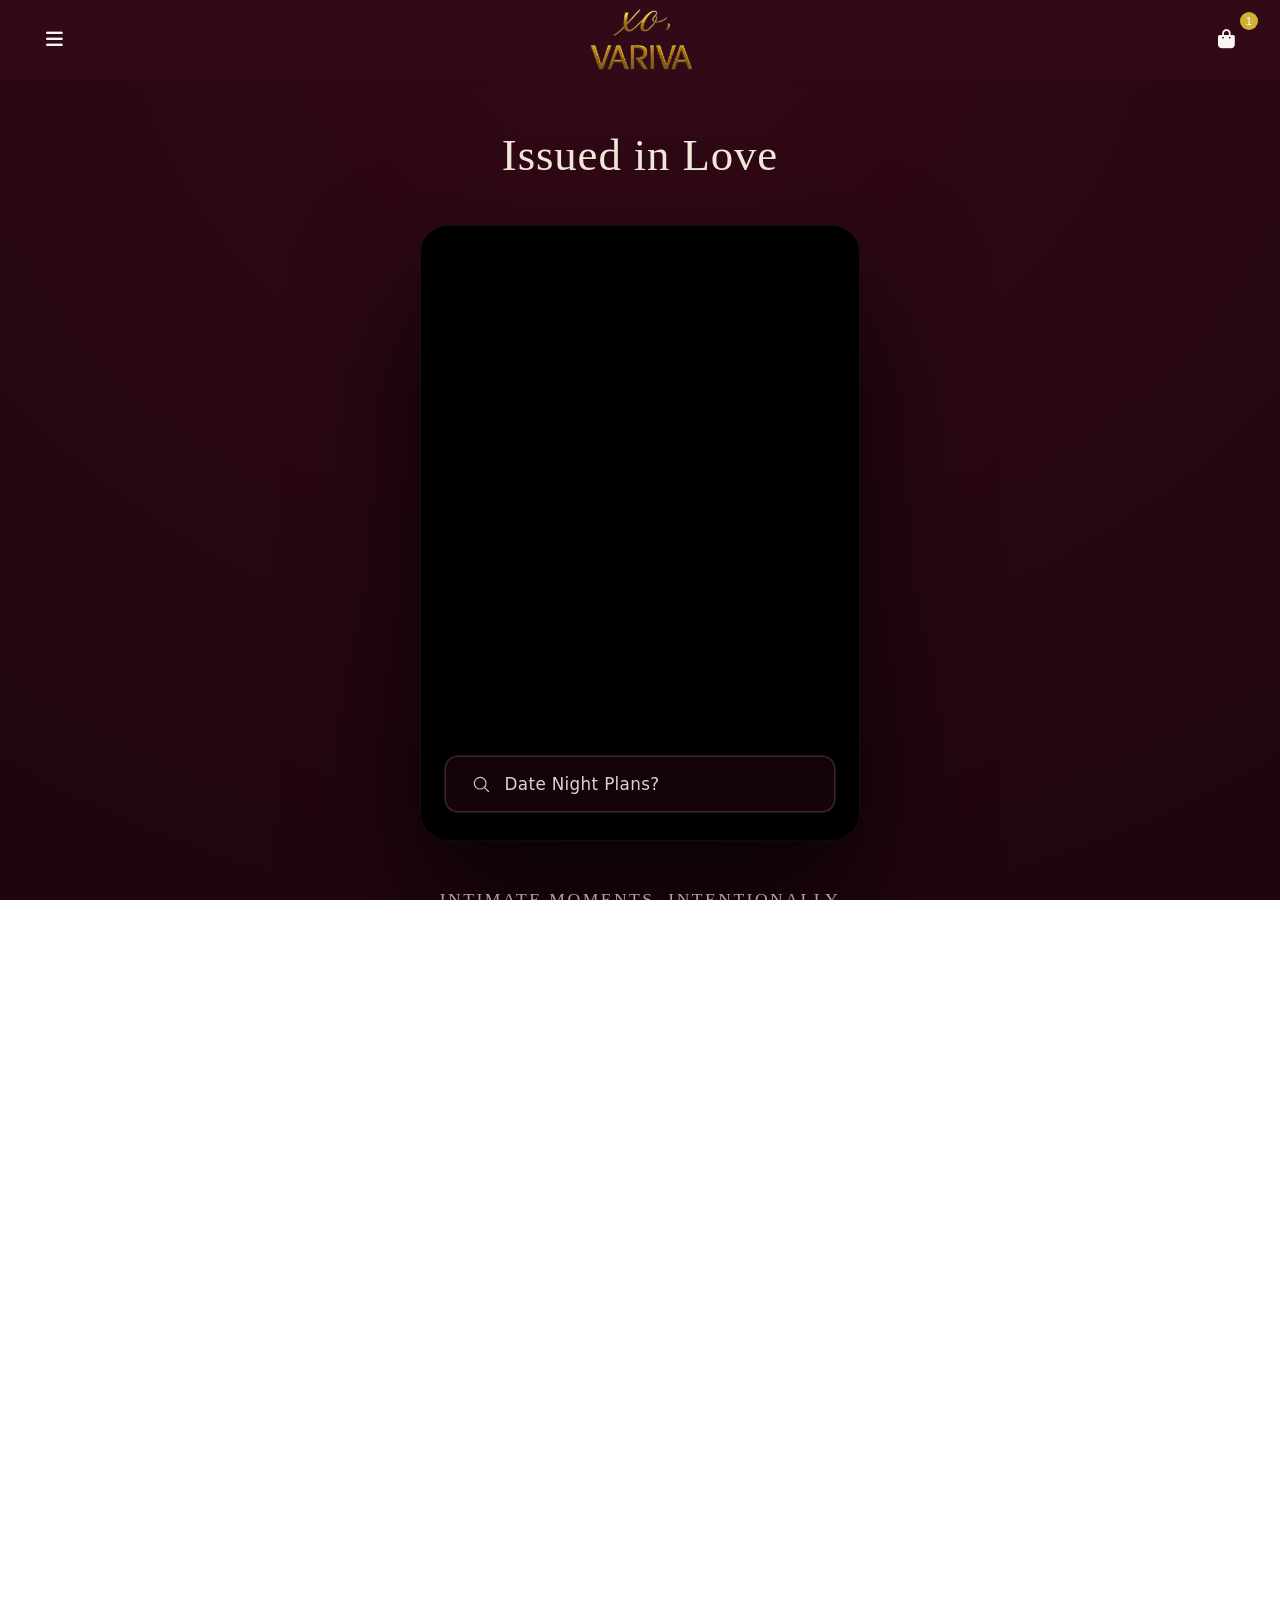
==== index.html @ 9726f285 "done2" ====
<!DOCTYPE html>
<html lang="en">
<head>
    <meta charset="UTF-8">
    <meta name="viewport" content="width=device-width, initial-scale=1.0">
    <title>XO, Variva | Issued in Love</title>
    <link rel="stylesheet" href="css/style.css">
    <link rel="stylesheet" href="css/responsive.css">
    <link rel="stylesheet" href="https://cdnjs.cloudflare.com/ajax/libs/font-awesome/6.4.0/css/all.min.css">
    <link rel="preconnect" href="https://fonts.googleapis.com">
    <link rel="preconnect" href="https://fonts.gstatic.com" crossorigin>
    <link href="https://fonts.googleapis.com/css2?family=Cormorant+Garamond:wght@300;400;500;600;700&family=Inter:wght@300;400;500&display=swap" rel="stylesheet">
<style>
    /* ===============================
   NAVBAR LOGO
================================ */

.logo {
    display: flex;
    align-items: center;
    gap: 10px;
    font-family: var(--font-serif);
    font-size: 1.2rem;
    letter-spacing: 0.02em;
    white-space: nowrap;
}

/* Logo Image */
.logo-icon {
    height: 50px;
    width: auto;
    object-fit: contain;
    image-rendering: -webkit-optimize-contrast;
    image-rendering: crisp-edges;
}

/* Variva Highlight */
.logo-variva {
    color: var(--deep-maroon);
}

/* ===============================
   MOBILE
================================ */
@media (max-width: 768px) {
    .logo {
        font-size: 1.05rem;
        gap: 8px;
    }

    .logo-icon {
        height: 26px;
    }
}

    /* =========================================
   XO VARIVA — MOBILE LUXURY REFINEMENT
========================================= */

@media (max-width: 768px) {

    /* ---------- GLOBAL ---------- */
    body {
        overflow-x: hidden;
    }

    section {
        padding: 4.5rem 1.4rem;
    }

    .section-container {
        padding: 0;
    }

    /* ---------- HERO SECTION ---------- */
    .hero-content {
        grid-template-columns: 1fr;
        gap: 3.2rem;
        text-align: center;
    }

    .product-title {
        font-size: 2.4rem;
        line-height: 1.2;
    }

    .product-tagline {
        font-size: 1.05rem;
    }

    .product-description {
        font-size: 0.95rem;
        line-height: 1.6;
        max-width: 90%;
        margin: 0 auto;
    }

    .xo-frame {
        width: 240px;
        padding: 14px;
        animation: none; /* reduce motion overload */
    }

    .xo-title {
        font-size: 1.3rem;
    }

    .hero-cta {
        width: 100%;
        max-width: 260px;
        margin: 0 auto;
    }

    /* ---------- EXPERIENCE / POETRY ---------- */
    .luxury-poetry .poetry-line {
        font-size: 1.8rem;
        margin: 1.6rem 0;
    }

    .luxury-poetry .highlight-line {
        font-size: 2rem;
        margin-top: 2rem;
    }

    .experience-frame {
        padding: 3.5rem 1.4rem;
    }

    /* ---------- ESSENCE IMAGE STACK ---------- */
    .essence-content {
        grid-template-columns: 1fr;
        gap: 3.5rem;
    }

    .essence-image-stack {
        position: static;
        height: auto;
        display: flex;
        flex-direction: column;
        gap: 1.6rem;
    }

    .essence-image {
        position: relative;
        width: 100%;
        height: 320px;
        transform: none !important;
    }

    .image-caption h4 {
        font-size: 1.2rem;
    }

    .image-caption p {
        font-size: 0.85rem;
    }

    /* ---------- VALENTINE SECTION ---------- */
    .xo-valentine {
        padding: 5.5rem 1.4rem;
    }

    .valentine-border {
        inset: 12px;
    }

    .valentine-title {
        font-size: 2.2rem;
    }

    .valentine-title span {
        font-size: 1.7rem;
    }

    .valentine-description {
        font-size: 1.05rem;
        line-height: 1.7;
    }

    /* ---------- MEDIA (VIDEO) ---------- */
    .media-grid {
        grid-template-columns: 1fr;
        gap: 1.4rem;
    }

    .media-image video {
        height: 240px;
        object-fit: cover;
    }

    /* ---------- PURCHASE SECTION ---------- */
    .purchase-content {
        grid-template-columns: 1fr;
        gap: 3.5rem;
    }

    .purchase-image {
        max-width: 300px;
        margin: 0 auto;
    }

    .purchase-title {
        font-size: 2.1rem;
    }

    .purchase-price {
        font-size: 1.8rem;
    }

    .purchase-description {
        font-size: 0.95rem;
        line-height: 1.6;
    }

    .purchase-features {
        gap: 0.9rem;
    }

    .purchase-cta {
        width: 100%;
        max-width: 100%;
    }

    /* ---------- CART & MENU ---------- */
    .cart-panel,
    .floating-menu {
        width: 100%;
    }

    /* ---------- FOOTER ---------- */
    .footer-container {
        grid-template-columns: 1fr;
        gap: 2rem;
        text-align: center;
    }

    .footer-links {
        align-items: center;
    }

    .footer-social {
        justify-content: center;
    }

    /* ---------- PERFORMANCE SAFETY ---------- */
    .floating-elements,
    .morphing-shapes,
    .valentine-hearts {
        opacity: 0.12;
    }
}

/* =========================================
   SMALL PHONES (≤ 390px)
========================================= */
@media (max-width: 390px) {

    .product-title {
        font-size: 2.1rem;
    }

    .luxury-poetry .poetry-line {
        font-size: 1.6rem;
    }

    .luxury-poetry .highlight-line {
        font-size: 1.8rem;
    }

    .essence-image {
        height: 280px;
    }

    .valentine-title {
        font-size: 2rem;
    }
}

</style>
</head>

<body>
<!-- ===============================
     FIXED LUXURY NAVBAR
================================ -->
<header class="luxury-navbar">
    <div class="navbar-inner">

        <!-- LEFT : MENU -->
        <button class="menu-icon" id="menuToggle" aria-label="Open Menu">
            <i class="fas fa-bars"></i>
        </button>

        <!-- CENTER : LOGO -->
        <div class="logo-center">
            <a href="#">
                <img src="logo.png" alt="XO Variva Logo" class="logo-icon">
            </a>
        </div>

        <!-- RIGHT : CART -->
        <button class="cart-icon" id="cartToggle" aria-label="Cart">
            <i class="fas fa-shopping-bag"></i>
            <span class="cart-count">0</span>
        </button>

    </div>
</header>

<!-- ===============================
     FLOATING MENU
================================ -->
<div class="floating-menu" id="floatingMenu">
    <button class="close-menu" id="closeMenu">✕</button>
    <nav class="menu-items">
        <a href="#" class="menu-item">Date Night Games</a>
        <a href="#" class="menu-item">F1 </a>
        <a href="#" class="menu-item">Wall Art</a>
    </nav>
</div>

<style>
    /* ===============================
   FIXED WHITE NAVBAR
================================ */
.luxury-navbar {
    position: fixed;
    top: 0;
    width: 100%;
    background: var(--dm-maroon-core);
    border-bottom: 1px solid rgba(0,0,0,0.06);
    z-index: 1000;
}

.navbar-inner {
    max-width: 1400px;
    margin: auto;
    height: 80px;
    padding: 0 2rem;
    position: relative;
}

/* ===============================
   LEFT / RIGHT ICONS
================================ */
.menu-icon,
.cart-icon {
    position: absolute;
    top: 50%;
    transform: translateY(-50%);
    background: none;
    border: none;
    color: var(--ivory);
    font-size: 1.2rem;
    cursor: pointer;
}

/* LEFT */
.menu-icon {
    left: 2rem;
}

/* RIGHT */
.cart-icon {
    right: 2rem;
}

/* CART COUNT */
.cart-count {
    position: absolute;
    top: -6px;
    right: -10px;
    background: var(--dm-gold);
    color: #ffffff;
    font-size: 0.65rem;
    padding: 2px 6px;
    border-radius: 50%;
}

/* ===============================
   CENTER LOGO (TRUE CENTER)
================================ */
.logo-center {
    position: absolute;
    left: 50%;
    transform: translateX(-50%);
}

.logo-icon {
    margin-top: auto;       /* PRESERVED */
    height: 75px;          /* PRESERVED */
    display: block;
}

/* ===============================
   FLOATING MENU
================================ */
.floating-menu {
    position: fixed;
    inset: 0;
    background: rgba(18, 4, 9, 0.96);
    display: flex;
    align-items: center;
    justify-content: center;
    opacity: 0;
    pointer-events: none;
    transition: opacity 0.35s ease;
    z-index: 2000;
}

.floating-menu.active {
    opacity: 1;
    pointer-events: auto;
}

.close-menu {
    position: absolute;
    top: 2rem;
    right: 2rem;
    background: none;
    border: none;
    color: #ffffff;
    font-size: 1.4rem;
    cursor: pointer;
}

.menu-items {
    display: flex;
    flex-direction: column;
    gap: 1.6rem;
    text-align: center;
}

.menu-item {
    font-family: 'Cormorant Garamond', serif;
    font-size: 1.5rem;
    letter-spacing: 0.08em;
    color: #ffffff;
    text-decoration: none;
    opacity: 0.85;
}

.menu-item:hover {
    opacity: 1;
}

/* ===============================
   MOBILE — LOCKED & STABLE
================================ */
@media (max-width: 768px) {
    .navbar-inner {
        height: 64px;
        padding: 0 1.4rem;
    }

    .menu-icon {
        left: 1.4rem;
    }

    .cart-icon {
        right: 1.4rem;
    }

    .logo-icon {
        margin-top: auto;
        height: 65px; /* UNCHANGED */
    }
}

@media (max-width: 480px) {
    .menu-item {
        font-size: 1.3rem;
    }
}

</style>
<script>
document.addEventListener('DOMContentLoaded', () => {

    const menuToggle = document.getElementById('menuToggle');
    const floatingMenu = document.getElementById('floatingMenu');
    const closeMenu = document.getElementById('closeMenu');

    function openMenu() {
        floatingMenu.classList.add('active');
        document.body.style.overflow = 'hidden';
    }

    function closeMenuFn() {
        floatingMenu.classList.remove('active');
        document.body.style.overflow = '';
    }

    menuToggle.addEventListener('click', openMenu);
    closeMenu.addEventListener('click', closeMenuFn);

    floatingMenu.querySelectorAll('.menu-item').forEach(item => {
        item.addEventListener('click', closeMenuFn);
    });

    document.addEventListener('keydown', e => {
        if (e.key === 'Escape') closeMenuFn();
    });

});
</script>






























    <!-- Luxury Cart Panel -->
    <div class="cart-panel" id="cartPanel">
        <div class="cart-header">
            <h3>Your Selection</h3>
            <button class="close-cart" id="closeCart">
                <i class="fas fa-times"></i>
            </button>
        </div>
        <div class="cart-content">
            <div class="cart-item">
                <div class="cart-item-image">
                    <img src="main.jpg" alt="Issued in Love">
                </div>
                <div class="cart-item-details">
                    <h4>Issued in Love</h4>
                    <p>The couples game for intentional romance</p>
                    <div class="cart-item-controls">
                        <div class="quantity-selector">
                            <button class="quantity-btn minus">-</button>
                            <span class="quantity">1</span>
                            <button class="quantity-btn plus">+</button>
                        </div>
                        <span class="item-price">Rs.1850</span>
                    </div>
                </div>
            </div>
        </div>
        <div class="cart-footer">
            <div class="cart-total">
                <span>Total</span>
                <span class="total-price">Rs.1850</span>
            </div>
            <button class="whatsapp-cta" id="whatsappCheckout">
                <i class="fab fa-whatsapp"></i>
                Buy on WhatsApp
            </button>
            <p class="cart-note">You'll be redirected to WhatsApp to complete your purchase</p>
        </div>
    </div>





    <!-- Luxury Cart Panel -->
<div class="cart-panel" id="cartPanel">
    <div class="cart-header">
        <h3>Your Selection</h3>
        <button class="close-cart" id="closeCart">
            <i class="fas fa-times"></i>
        </button>
    </div>
    <div class="cart-content">
        <div class="cart-item">
            <div class="cart-item-image">
                <img src="main.jpg" alt="Issued in Love">
            </div>
            <div class="cart-item-details">
                <h4>Issued in Love</h4>
                <p>The couples game for intentional romance</p>
                <div class="cart-item-controls">
                    <div class="quantity-selector">
                        <button class="quantity-btn minus">-</button>
                        <span class="quantity">1</span>
                        <button class="quantity-btn plus">+</button>
                    </div>
                    <span class="item-price">Rs.1850</span>
                </div>
            </div>
        </div>
    </div>
    <div class="cart-footer">
        <div class="cart-total">
            <span>Total</span>
            <span class="total-price">Rs.1850</span>
        </div>
        <button class="whatsapp-cta" id="whatsappCheckout">
            <i class="fab fa-whatsapp"></i>
            Buy on WhatsApp
        </button>
        <p class="cart-note">You'll be redirected to WhatsApp to complete your purchase</p>
    </div>
</div>






















<!-- hero-section -->
<section class="dm-hero">
    <div class="dm-wrap">
        
        <!-- "Issued in Love" Text Above Video -->
        <div class="dm-header-text">
           <br><br> Issued in Love
        </div>

        <div class="dm-video-card">
            <video class="dm-video" autoplay muted loop playsinline preload="auto">
                <source src="hero.mp4" type="video/mp4">
                Your browser does not support the video tag.
            </video>

            <!-- Full Width Search Bar -->
            <a href="#purchase" class="dm-search" id="heroSearchCta">
                <svg class="dm-search-icon" viewBox="0 0 24 24">
                    <circle cx="11" cy="11" r="7" fill="none" stroke="currentColor" stroke-width="1.4"/>
                    <path d="M16 16L21 21" fill="none" stroke="currentColor" stroke-width="1.4" stroke-linecap="round"/>
                </svg>
                <span class="dm-search-text">Date Night Plans?</span>
            </a>
        </div>

        <p class="dm-caption">
            Intimate moments, intentionally designed
        </p>
        
        <!-- Post-Video Content -->
        <div class="dm-post-video">
            <div class="dm-edits-line">
                <span class="dm-edits-text">The Valentine Edit</span>
            </div>
        </div>

    </div>
</section>

<style>
:root {
    --dm-maroon-ink: #1a040c;
    --dm-maroon-deep: #260610;
    --dm-maroon-core: #320916;
    --dm-beige: #f2e9dc;
    --dm-beige-soft: rgba(242, 233, 220, 0.96);
    --dm-metallic-red: #9d1c38;
    --dm-metallic-gold: #d4af37;
    --dm-gold: #d4af37;
    --dm-bright-gold: #ffd700;
    --dm-glow-red: rgba(157, 28, 56, 0.3);
    --dm-gold-glow: rgba(212, 175, 55, 0.1);
    --dm-serif: 'DM Serif Display', serif;
    --dm-sans: 'Manrope', system-ui, sans-serif;
}

/* HERO */
.dm-hero {
    min-height: 100vh;
    background: radial-gradient(
        120% 120% at 50% 0%,
        var(--dm-maroon-core),
        var(--dm-maroon-ink)
    );
    display: flex;
    align-items: center;
    justify-content: center;
    position: relative;
    overflow: hidden;
    padding: 2rem 1rem;
    width: 100%;
    box-sizing: border-box;
}

/* WRAP */
.dm-wrap {
    display: flex;
    flex-direction: column;
    align-items: center;
    gap: 2.8rem;
    position: relative;
    z-index: 2;
    width: 100%;
    max-width: 440px;
    box-sizing: border-box;
}

/* Header Text - Above Video */
.dm-header-text {
    text-align: center;
    font-family: var(--dm-serif);
    font-size: 2.8rem;
    letter-spacing: 0.02em;
    color: var(--dm-beige);
    line-height: 1.1;
    font-weight: 300;
    opacity: 0;
    animation: fadeInUp 1s cubic-bezier(0.215, 0.61, 0.355, 1) 0.3s forwards;
    width: 100%;
    padding: 0 1rem;
    box-sizing: border-box;
}

@keyframes fadeInUp {
    0% {
        opacity: 0;
        transform: translateY(20px);
    }
    100% {
        opacity: 1;
        transform: translateY(0);
    }
}

/* VIDEO CARD */
.dm-video-card {
    position: relative;
    width: 100%;
    max-width: 440px;
    aspect-ratio: 5 / 7;
    border-radius: 28px;
    overflow: hidden;
    background: #000;
    box-shadow:
        0 60px 120px rgba(0, 0, 0, 0.75),
        inset 0 0 0 1px rgba(255, 255, 255, 0.06);
    margin: 0 auto;
}

.dm-video {
    width: 100%;
    height: 100%;
    object-fit: cover;
    object-position: center;
    filter: brightness(1.12) contrast(1.06);
    display: block;
    /* Ensure video plays */
    -webkit-tap-highlight-color: transparent;
}

/* SEARCH BAR */
.dm-search {
    position: absolute;
    left: 50%;
    bottom: 28px;
    transform: translateX(-50%);
    width: calc(100% - 3rem);
    height: 58px;
    background: linear-gradient(
        180deg,
        rgba(26, 4, 12, 0.7),
        rgba(26, 4, 12, 0.85)
    );
    backdrop-filter: blur(20px);
    border-radius: 14px;
    display: flex;
    align-items: center;
    justify-content: flex-start;
    gap: 14px;
    padding: 0 1.6rem;
    box-shadow:
        0 18px 45px rgba(0, 0, 0, 0.6),
        inset 0 0 0 1px rgba(242, 233, 220, 0.18);
    z-index: 3;
    opacity: 0;
    animation: slideInUp 0.8s cubic-bezier(0.215, 0.61, 0.355, 1) 1.5s forwards;
    border: 1px solid rgba(242, 233, 220, 0.05);
    text-decoration: none;
    cursor: pointer;
    transition: all 0.3s ease;
    box-sizing: border-box;
}

.dm-search:hover {
    background: linear-gradient(
        180deg,
        rgba(38, 6, 16, 0.8),
        rgba(38, 6, 16, 0.9)
    );
    transform: translateX(-50%) scale(1.02);
}

@keyframes slideInUp {
    0% {
        opacity: 0;
        transform: translate(-50%, 20px);
    }
    100% {
        opacity: 1;
        transform: translate(-50%, 0);
    }
}

/* SEARCH CONTENT */
.dm-search-icon {
    width: 20px;
    height: 20px;
    color: var(--dm-beige);
    opacity: 0.85;
    flex-shrink: 0;
    min-width: 20px;
}

.dm-search-text {
    font-family: var(--dm-sans);
    font-size: 1.05rem;
    letter-spacing: 0.02em;
    color: var(--dm-beige);
    white-space: nowrap;
    font-weight: 300;
    opacity: 0.9;
    overflow: hidden;
    text-overflow: ellipsis;
}

/* CAPTION */
.dm-caption {
    font-family: var(--dm-serif);
    font-size: 1.1rem;
    letter-spacing: 0.14em;
    text-transform: uppercase;
    color: var(--dm-beige);
    opacity: 0.7;
    text-align: center;
    opacity: 0;
    animation: fadeIn 1s ease-out 2s forwards;
    font-weight: 300;
    width: 100%;
    padding: 0 1rem;
    box-sizing: border-box;
}

@keyframes fadeIn {
    to {
        opacity: 0.7;
    }
}

/* Post-Video Content - Adjusted size */
.dm-post-video {
    margin-top: 1rem;
    opacity: 0;
    animation: fadeIn 1s ease-out 2.3s forwards;
    width: 100%;
    padding: 0 1rem;
    box-sizing: border-box;
}

.dm-edits-line {
    display: flex;
    align-items: center;
    justify-content: center;
    gap: 0.8rem;
    font-family: var(--dm-sans);
    font-size: 1rem; /* Adjusted to be slightly smaller */
    letter-spacing: 0.1em;
    text-transform: uppercase;
    color: var(--dm-bright-gold);
    opacity: 0.95;
    white-space: nowrap;
    width: 100%;
    flex-wrap: nowrap;
    overflow: hidden;
    text-shadow: 0 0 10px rgba(255, 215, 0, 0.3);
}

.dm-edits-text {
    font-weight: 400;
    letter-spacing: 0.15em;
    color: var(--dm-bright-gold);
    flex-shrink: 0;
}

.dm-divider {
    opacity: 0.9;
    font-weight: 300;
    color: var(--dm-bright-gold);
    flex-shrink: 0;
    font-size: 1.1rem;
}

.dm-by-text {
    font-weight: 500;
    letter-spacing: 0.08em;
    color: var(--dm-bright-gold);
    opacity: 0.95;
    flex-shrink: 0;
}

/* RESPONSIVE */
@media (max-width: 480px) {
    .dm-hero {
        padding: 1rem 0.5rem;
        min-height: 100dvh;
        display: flex;
        align-items: center;
    }
    
    .dm-wrap {
        gap: 2.5rem;
        max-width: 100%;
        padding: 0;
        width: 100%;
    }
    
    .dm-header-text {
        font-size: 2.2rem;
        margin-bottom: 0;
        padding: 0 0.5rem;
    }
    
    .dm-video-card {
        max-width: 100%;
        width: calc(100% - 1rem);
        margin: 0 auto;
        border-radius: 20px;
        aspect-ratio: 5 / 7;
    }
    
    .dm-video {
        width: 100%;
        height: 100%;
        object-fit: cover;
        object-position: center;
        /* Force video to play on mobile */
        -webkit-playback-rate: 1;
        /* playback-rate: 1; */
    }
    
    .dm-search {
        height: 52px;
        padding: 0 1.3rem;
        width: calc(100% - 2rem);
        bottom: 22px;
        border-radius: 12px;
        max-width: 400px;
        left: 50%;
        transform: translateX(-50%);
    }
    
    .dm-search-text {
        font-size: 0.95rem;
    }
    
    .dm-caption {
        font-size: 0.9rem;
        padding: 0 0.5rem;
        letter-spacing: 0.12em;
    }
    
    .dm-edits-line {
        font-size: 0.9rem; /* Slightly smaller for mobile */
        gap: 0.6rem;
        padding: 0;
        justify-content: center;
        letter-spacing: 0.08em;
    }
    
    .dm-edits-text {
        letter-spacing: 0.12em;
    }
    
    .dm-divider {
        font-size: 1rem;
    }
    
    .dm-by-text {
        letter-spacing: 0.06em;
    }
    
    .dm-post-video {
        padding: 0 0.5rem;
        margin-top: 0.8rem;
    }
}

/* Tablet */
@media (min-width: 481px) and (max-width: 768px) {
    .dm-wrap {
        max-width: 440px;
    }
    
    .dm-video-card {
        max-width: 440px;
        aspect-ratio: 5 / 7;
    }
    
    .dm-header-text {
        font-size: 2.5rem;
    }
    
    .dm-edits-line {
        font-size: 1rem; /* Adjusted to be more balanced */
    }
}

/* Desktop */
@media (min-width: 769px) {
    .dm-wrap {
        max-width: 440px;
    }
    
    .dm-video-card {
        max-width: 440px;
        aspect-ratio: 5 / 7;
    }
    
    .dm-edits-line {
        font-size: 1rem; /* Consistent size */
    }
}

/* Ensure no horizontal scroll */
html, body {
    margin: 0;
    padding: 0;
    overflow-x: hidden;
    width: 100%;
    height: 100%;
}

* {
    box-sizing: border-box;
}

/* Video play fix for iOS */
video {
    -webkit-touch-callout: none;
    -webkit-user-select: none;
    -khtml-user-select: none;
    -moz-user-select: none;
    -ms-user-select: none;
    user-select: none;
}

/* JavaScript fallback for video autoplay */
.dm-video {
    /* Fallback if autoplay doesn't work */
    animation: videoPlayFallback 0.1s forwards;
}

@keyframes videoPlayFallback {
    to {
        opacity: 1;
    }
}

/* Fix for very small screens */
@media (max-width: 320px) {
    .dm-edits-line {
        font-size: 0.85rem;
        gap: 0.5rem;
    }
    
    .dm-divider {
        font-size: 0.9rem;
    }
}

</style>

<script>
// JavaScript to ensure video plays on all devices
document.addEventListener('DOMContentLoaded', function() {
    const video = document.querySelector('.dm-video');
    
    // Try to play the video
    const playVideo = () => {
        if (video) {
            const promise = video.play();
            
            if (promise !== undefined) {
                promise.catch(error => {
                    // Autoplay was prevented
                    console.log('Autoplay prevented, showing fallback');
                    // Add a play button overlay if needed
                });
            }
        }
    };
    
    // Try to play on load
    playVideo();
    
    // Try again when user interacts with page (for iOS)
    document.addEventListener('touchstart', function() {
        playVideo();
    }, { once: true });
    
    document.addEventListener('click', function() {
        playVideo();
    }, { once: true });
});
document.addEventListener('DOMContentLoaded', () => {
    const searchCta = document.getElementById('heroSearchCta');
    const purchaseSection = document.getElementById('purchase');

    if (!searchCta || !purchaseSection) return;

    searchCta.addEventListener('click', (e) => {
        e.preventDefault(); // ⛔ stop page navigation

        purchaseSection.scrollIntoView({
            behavior: 'smooth',
            block: 'start'
        });

        // Optional subtle highlight (safe)
        purchaseSection.classList.add('highlight-section');
        setTimeout(() => {
            purchaseSection.classList.remove('highlight-section');
        }, 1800);
    });
});
</script>


















<section class="purchase-section" id="purchase">

    <!-- TOP CENTER WHATSAPP CTA -->
    <a href="#" onclick="openWhatsApp(cartState.items[0].quantity)"
       style="
        position: absolute;
        top: clamp(1rem, 2.5vw, 1.8rem);
        left: 50%;
        transform: translateX(-50%);
        display: inline-flex;
        align-items: center;
        gap: clamp(8px, 2vw, 10px);
        padding: clamp(9px, 2.5vw, 12px) clamp(18px, 4vw, 26px);
        background: linear-gradient(135deg,#075e54,#054c44);
        color: #eafaf6;
        font-family: 'Manrope', system-ui, sans-serif;
        font-size: clamp(0.75rem, 2.8vw, 0.85rem);
        letter-spacing: 0.12em;
        text-transform: uppercase;
        text-decoration: none;
        border-radius: 999px;
        box-shadow:
            0 10px 26px rgba(0,0,0,0.38),
            inset 0 0 0 1px rgba(255,255,255,0.14);
        z-index: 30;
        white-space: nowrap;
    ">
        <i class="fab fa-whatsapp" style="font-size: clamp(0.9rem, 3vw, 1rem);"></i>
        Chat on WhatsApp
    </a>

    <div class="section-container">
        <div class="purchase-content">

            <!-- IMAGE SIDE -->
            <div class="purchase-image-wrap">

                <div class="purchase-image">
                    <img id="mainPurchaseImage" src="main.jpg" alt="Issued in Love">
                </div>

                <div class="purchase-thumbs" id="purchaseSuggestions"></div>
            </div>

            <!-- DETAILS -->
            <div class="purchase-details">

                <h2 class="purchase-title">Issued in Love</h2>
                <p class="purchase-price">Rs.1850</p>

                <p class="purchase-description"></p>

                <div class="purchase-features"></div>

                <div class="quantity-selector purchase-qty">
                    <span>Quantity:</span>
                    <div class="qty-controls">
                        <button class="qty-btn minus">-</button>
                        <span class="qty-value">1</span>
                        <button class="qty-btn plus">+</button>
                    </div>
                </div>

                <button class="purchase-cta" id="purchaseCta">
                    <i class="fab fa-whatsapp"></i>
                    Buy on WhatsApp
                </button>

                <p class="purchase-note">
                    You'll be redirected to WhatsApp to complete your purchase with personalized assistance.
                </p>

            </div>

        </div>
    </div>
</section>

<style>
.purchase-image-wrap {
    display: flex;
    flex-direction: column;
    gap: 1.2rem;
}

.purchase-thumbs {
    display: flex;
    gap: 12px;
    justify-content: center;
}

.purchase-thumbs img {
    width: 70px;
    height: 90px;
    object-fit: cover;
    border-radius: 8px;
    cursor: pointer;
    opacity: 0.6;
    transition: all 0.3s ease;
    border: 1px solid rgba(122,28,63,0.25);
}

.purchase-thumbs img:hover {
    opacity: 0.9;
    transform: scale(1.04);
}

/* LOCK MAIN IMAGE SIZE */
.purchase-image {
    width: 100%;
    max-width: 420px;
    aspect-ratio: 3 / 4;
    overflow: hidden;
    border-radius: 16px;
    background: #111;
    display: flex;
    align-items: center;
    justify-content: center;
}

.purchase-image img {
    width: 100%;
    height: 100%;
    object-fit: cover;
    display: block;
}

/* DESCRIPTION FORMAT FIX */
.purchase-description {
    white-space: pre-line;
}

/* MOBILE */
@media (max-width: 768px) {
    .purchase-image {
        max-width: 100%;
    }
}
</style>

<script>
/* PURCHASE SECTION – SUGGESTION LOGIC */
document.addEventListener('DOMContentLoaded', () => {

    const products = [
        {
            img: '85931.jpg',
            title: 'Issued in Love',
            price: 'Rs.1850',
            priceValue: 1850,
            desc: `Date nights work better when there’s less pressure to get them right.

This game is for couples who want to spend quality time together without overthinking the plan.

• No long prep or complicated ideas
• No pressure to perform or get it perfect
• 24 coupons with a mix of small moments and bigger shared experiences

One coupon at a time, one week at a time.

Each coupon reveals a simple activity to do together. Some are playful, some romantic, some quietly comforting, all focused on connection.

Because love doesn’t need grand gestures.
Just a reason to begin.`,
            features: [
                '24 curated connection prompts',
                'Premium matte finish cards',
                'Luxury gift packaging',
                'Digital guide included'
            ]
        },
        {
            img: '85923.jpg',
            title: 'Issued in Love',
            price: 'Rs.1850',
            priceValue: 1850,
            desc: `Date nights work better when there’s less pressure to get them right.

This game is for couples who want to spend quality time together without overthinking the plan.

• No long prep or complicated ideas
• No pressure to perform or get it perfect
• 24 coupons with a mix of small moments and bigger shared experiences

One coupon at a time, one week at a time.

Each coupon reveals a simple activity to do together. Some are playful, some romantic, some quietly comforting, all focused on connection.

Because love doesn’t need grand gestures.
Just a reason to begin.`,
            features: [
                '24 curated connection prompts',
                'Premium matte finish cards',
                'Luxury gift packaging',
                'Digital guide included'
            ]
        },
        {
            img: '85928.jpg',
            title: 'Issued in Love',
            price: 'Rs.1850',
            priceValue: 1850,
            desc: `Date nights work better when there’s less pressure to get them right.

This game is for couples who want to spend quality time together without overthinking the plan.

• No long prep or complicated ideas
• No pressure to perform or get it perfect
• 24 coupons with a mix of small moments and bigger shared experiences

One coupon at a time, one week at a time.

Each coupon reveals a simple activity to do together. Some are playful, some romantic, some quietly comforting, all focused on connection.

Because love doesn’t need grand gestures.
Just a reason to begin.`,
            features: [
                '24 curated connection prompts',
                'Premium matte finish cards',
                'Luxury gift packaging',
                'Digital guide included'
            ]
        },
        {
            img: '85920.jpg',
            title: 'Issued in Love',
            price: 'Rs.1850',
            priceValue: 1850,
            desc: `Date nights work better when there’s less pressure to get them right.

This game is for couples who want to spend quality time together without overthinking the plan.

• No long prep or complicated ideas
• No pressure to perform or get it perfect
• 24 coupons with a mix of small moments and bigger shared experiences

One coupon at a time, one week at a time.

Each coupon reveals a simple activity to do together. Some are playful, some romantic, some quietly comforting, all focused on connection.

Because love doesn’t need grand gestures.
Just a reason to begin.`,
            features: [
                '24 curated connection prompts',
                'Premium matte finish cards',
                'Luxury gift packaging',
                'Digital guide included'
            ]
        }
    ];

    let activeIndex = 0;

    const mainImage = document.getElementById('mainPurchaseImage');
    const title = document.querySelector('.purchase-title');
    const price = document.querySelector('.purchase-price');
    const desc = document.querySelector('.purchase-description');
    const featuresWrap = document.querySelector('.purchase-features');
    const suggestionsWrap = document.getElementById('purchaseSuggestions');

    function renderMain() {
        const p = products[activeIndex];

        // UI updates
        mainImage.src = p.img;
        title.textContent = p.title;
        price.textContent = p.price;
        desc.textContent = p.desc;

        // 🔥 CART STATE SYNC (PRESERVED)
        if (window.cartState && cartState.items[0]) {
            cartState.items[0].name = p.title;
            cartState.items[0].price = p.priceValue;
            cartState.items[0].image = p.img;

            cartState.total = calculateTotal();
            updateCartUI();
        }

        // Features
        featuresWrap.innerHTML = '';
        p.features.forEach(f => {
            const div = document.createElement('div');
            div.className = 'feature revealed';
            div.innerHTML = `<i class="fas fa-check"></i><span>${f}</span>`;
            featuresWrap.appendChild(div);
        });
    }

    function renderSuggestions() {
        suggestionsWrap.innerHTML = '';

        products.forEach((p, i) => {
            if (i === activeIndex) return;

            const img = document.createElement('img');
            img.src = p.img;
            img.alt = p.title;

            img.addEventListener('click', () => {
                activeIndex = i;
                renderMain();
                renderSuggestions();
            });

            suggestionsWrap.appendChild(img);
        });
    }

    renderMain();
    renderSuggestions();
});
</script>




















<!-- valentine banner coupon code -->
<section class="valentine-feature">
  <div class="vf-container vf-reveal">

    <!-- Decorative Layer -->
    <div class="vf-decor"></div>

    <div class="vf-content">

      <span class="vf-tag">Valentine's Special</span>

      <h1 class="vf-title">
        Special Valentine<br>
        Coupon Code
      </h1>

      <p class="vf-subtitle">
        Unlock exclusive in-game rewards with code
        <strong>DATENIGHT</strong>
      </p>

      <span class="vf-note">Valid on Games Only</span>

    </div>

  </div>
</section>
<style>
  @import url('https://fonts.googleapis.com/css2?family=Playfair+Display:wght@600;700&family=Inter:wght@400;500;600&display=swap');

:root {
  --maroon: #5a0f1b;
  --maroon-dark: #3a0b12;
  --ivory: #faf7f3;
}

* {
  box-sizing: border-box;
}

/* SECTION */
.valentine-feature {
  width: 100%;
  min-height: 360px;
  padding: 90px 20px;

  background: linear-gradient(135deg, var(--ivory), #ffffff);

  display: flex;
  justify-content: center;
  align-items: center;

  overflow: hidden;
}

/* CARD */
.vf-container {
  position: relative;

  width: 100%;
  max-width: 1100px;

  background: rgba(255,255,255,0.95);
  border-radius: 24px;

  padding: 64px 64px;

  box-shadow: 0 30px 70px rgba(0,0,0,0.15);
  border: 1px solid rgba(90,15,27,0.15);

  overflow: hidden;

  /* Reveal */
  opacity: 0;
  transform: translateY(50px) scale(0.97);
  transition: all 1.2s cubic-bezier(.16,1,.3,1);

  display: flex;
  align-items: center;
}

.vf-container.is-visible {
  opacity: 1;
  transform: translateY(0) scale(1);
}

/* DECOR */
.vf-decor {
  position: absolute;
  inset: -40%;

  background: linear-gradient(
    120deg,
    transparent 40%,
    rgba(90,15,27,0.08),
    transparent 60%
  );

  transform: rotate(10deg);
  animation: sweep 8s linear infinite;
}

@keyframes sweep {
  from {
    transform: translateX(-60%) rotate(10deg);
  }
  to {
    transform: translateX(60%) rotate(10deg);
  }
}

/* CONTENT */
.vf-content {
  position: relative;
  z-index: 2;
  max-width: 600px;
}

/* ANIMATION */
.vf-tag,
.vf-title,
.vf-subtitle,
.vf-note {
  opacity: 0;
  transform: translateY(20px);
}

.vf-container.is-visible .vf-tag {
  animation: rise 0.8s ease forwards 0.3s;
}

.vf-container.is-visible .vf-title {
  animation: rise 0.9s ease forwards 0.5s;
}

.vf-container.is-visible .vf-subtitle {
  animation: rise 0.9s ease forwards 0.7s;
}

.vf-container.is-visible .vf-note {
  animation: rise 0.8s ease forwards 0.9s;
}

@keyframes rise {
  to {
    opacity: 1;
    transform: translateY(0);
  }
}

/* TEXT */
.vf-tag {
  font-family: 'Inter', sans-serif;
  font-size: 12px;
  letter-spacing: 2px;
  text-transform: uppercase;
  font-weight: 600;
  color: var(--maroon);
  margin-bottom: 12px;
}

.vf-title {
  font-family: 'Playfair Display', serif;
  font-size: 48px;
  color: var(--maroon-dark);
  margin: 0 0 14px;
  line-height: 1.15;
}

.vf-subtitle {
  font-family: 'Inter', sans-serif;
  font-size: 16px;
  line-height: 1.6;
  color: #1f1f1f;
  margin-bottom: 16px;
}

.vf-subtitle strong {
  color: var(--maroon);
}

.vf-note {
  font-family: 'Inter', sans-serif;
  font-size: 13px;
  font-weight: 500;
  color: var(--maroon);
  padding: 6px 14px;
  border: 1px solid rgba(90,15,27,0.25);
  border-radius: 20px;
  display: inline-block;
}

/* HOVER */
@media (hover: hover) {
  .vf-container:hover {
    transform: translateY(-4px) scale(1.01);
    box-shadow: 0 40px 80px rgba(0,0,0,0.18);
  }
}

/* ========================= */
/* MOBILE = SMALL RECTANGLE */
/* ========================= */

@media (max-width: 768px) {

  /* Section smaller */
  .valentine-feature {
    min-height: 140px;       /* About 1/3 */
    padding: 24px 12px;
  }

  /* Card compact */
  .vf-container {
    min-height: 110px;
    padding: 18px 18px;
    border-radius: 14px;
  }

  /* Content tighter */
  .vf-content {
    max-width: 100%;
  }

  .vf-tag {
    font-size: 10px;
    margin-bottom: 6px;
  }

  .vf-title {
    font-size: 22px;
    margin-bottom: 6px;
    line-height: 1.2;
  }

  .vf-subtitle {
    font-size: 12px;
    margin-bottom: 8px;
    line-height: 1.4;
  }

  .vf-note {
    font-size: 11px;
    padding: 4px 10px;
  }
}


</style>
<script>
const vfObserver = new IntersectionObserver(
  entries => {
    entries.forEach(entry => {
      if (entry.isIntersecting) {
        entry.target.classList.add("is-visible");
      }
    });
  },
  { threshold: 0.3 }
);

document.querySelectorAll(".vf-reveal").forEach(el => {
  vfObserver.observe(el);
});
</script>









<!-- Media Reels Section -->
<section class="media-section">
    <div class="section-container">
        <div class="media-header">
            <h2 class="media-title">Begin The Experience</h2>
            <div class="section-divider"></div>
        </div>

        <!-- Media Grid (VIDEOS ONLY) -->
        <div class="media-grid">
            <div class="media-item" onclick="openVideoZoom(this)">
                <div class="media-image">
                    <video src="1.mp4" muted loop playsinline></video>
                    <div class="media-overlay">
                        <i class="fas fa-play"></i>
                    </div>
                </div>
            </div>

            <div class="media-item" onclick="openVideoZoom(this)">
                <div class="media-image">
                    <video src="2.mp4" muted loop playsinline></video>
                    <div class="media-overlay">
                        <i class="fas fa-play"></i>
                    </div>
                </div>
            </div>

            <div class="media-item" onclick="openVideoZoom(this)">
                <div class="media-image">
                    <video src="3.mp4" muted loop playsinline></video>
                    <div class="media-overlay">
                        <i class="fas fa-play"></i>
                    </div>
                </div>
            </div>
        </div>
    </div>
</section>
<style>
    /* ===============================
   MEDIA SECTION – MOBILE FIX
================================ */

.media-grid {
    display: grid;
    grid-template-columns: repeat(3, 1fr);
    gap: 1.8rem;
    width: 100%;
}

/* MEDIA ITEM */
.media-item {
    width: 100%;
    cursor: pointer;
}

/* VIDEO CONTAINER */
.media-image {
    position: relative;
    width: 100%;
    aspect-ratio: 9 / 16; /* Vertical/Portrait ratio */
    overflow: hidden;
    border-radius: 18px;
    background: #000;
}

/* VIDEO ITSELF */
.media-image video {
    width: 100%;
    height: 100%;
    object-fit: cover;
    display: block;
}

/* Overlay play icon */
.media-overlay {
    position: absolute;
    inset: 0;
    display: flex;
    align-items: center;
    justify-content: center;
    background: rgba(0,0,0,0.25);
    opacity: 0;
    transition: opacity 0.4s ease;
    font-size: 2.5rem;
    color: white;
}

.media-item:hover .media-overlay {
    opacity: 1;
}


/* ===============================
   MOBILE LAYOUT (9:11 FIX)
================================ */
@media (max-width: 768px) {

    .media-grid {
        grid-template-columns: 1fr;
        gap: 1.6rem;
        padding: 0 0.5rem;
    }

    /* Keep portrait ratio on mobile */
    .media-image {
        aspect-ratio: 16/9;   /* Close to vertical video */
        max-height: none;
        border-radius: 16px;
        width: 100%;
    }

    .media-image video {
        width: 100%;
        height: 100%;
        object-fit: cover;   /* Show full video */
        background: #000;      /* Letterbox if needed */
    }

    .media-overlay {
        opacity: 1;
        background: linear-gradient(
            to top,
            rgba(0,0,0,0.45),
            rgba(0,0,0,0.15)
        );
        font-size: 2rem;
    }
}


/* Small mobile phones */
@media (max-width: 360px) {
    .media-image {
        aspect-ratio: 3 / 4; /* Slightly taller rectangle */
        border-radius: 14px;
    }
    
    .media-overlay {
        font-size: 1.8rem;
    }
}

</style>
<script>
/* MOBILE VIDEO VISIBILITY FIX */
document.addEventListener('DOMContentLoaded', () => {
    document.querySelectorAll('.media-image video').forEach(video => {
        video.muted = true;
        video.playsInline = true;
        video.loop = true;

        const playPromise = video.play();
        if (playPromise !== undefined) {
            playPromise.catch(() => {
                // Silent fail – user interaction will trigger later
            });
        }
    });
});
</script>











<!-- Video Zoom Overlay -->
<div id="videoZoom" style="
    position: fixed;
    inset: 0;
    background: rgba(122,28,63,0.95);
    display: flex;
    align-items: center;
    justify-content: center;
    z-index: 4000;
    opacity: 0;
    pointer-events: none;
    transition: opacity 0.5s ease;
">
    <div id="videoZoomBox" style="
        position: relative;
        width: 85%;
        max-width: 1000px;
        aspect-ratio: 16 / 9;
        background: #000;
        border-radius: 20px;
        overflow: hidden;
        box-shadow: 0 50px 140px rgba(0,0,0,0.7);
        transform: scale(0.9);
        transition: transform 0.5s ease;
    ">
        <video id="videoZoomPlayer" controls autoplay playsinline
            style="
                width: 100%;
                height: 100%;
                object-fit: contain;
                background: #000;
            ">
        </video>

        <button onclick="closeVideoZoom()" style="
            position: absolute;
            top: 18px;
            right: 18px;
            width: 46px;
            height: 46px;
            border-radius: 50%;
            border: none;
            background: rgba(255,255,255,0.15);
            color: #fff;
            font-size: 1.3rem;
            cursor: pointer;
            transition: background 0.3s ease;
        ">✕</button>
    </div>
</div>

<script>
/* Auto play preview videos */
document.querySelectorAll('.media-image video').forEach(video => {
    video.play().catch(() => {});
});

/* Open zoom */
function openVideoZoom(element) {
    const sourceVideo = element.querySelector('video');
    const zoom = document.getElementById('videoZoom');
    const zoomBox = document.getElementById('videoZoomBox');
    const zoomPlayer = document.getElementById('videoZoomPlayer');

    zoomPlayer.src = sourceVideo.src;
    zoomPlayer.currentTime = 0;

    zoom.style.opacity = '1';
    zoom.style.pointerEvents = 'auto';
    zoomBox.style.transform = 'scale(1)';
    document.body.style.overflow = 'hidden';

    // Mobile responsive zoom
    if (window.innerWidth <= 768) {
        zoomBox.style.width = '95%';
        zoomBox.style.maxWidth = '95%';
        zoomBox.style.aspectRatio = '9 / 16'; // Match mobile video aspect
    } else {
        zoomBox.style.width = '85%';
        zoomBox.style.maxWidth = '1000px';
        zoomBox.style.aspectRatio = '16 / 9';
    }

    zoomPlayer.play();
}

/* Close zoom */
function closeVideoZoom() {
    const zoom = document.getElementById('videoZoom');
    const zoomBox = document.getElementById('videoZoomBox');
    const zoomPlayer = document.getElementById('videoZoomPlayer');

    zoomPlayer.pause();
    zoomPlayer.src = '';

    zoom.style.opacity = '0';
    zoom.style.pointerEvents = 'none';
    zoomBox.style.transform = 'scale(0.9)';
    document.body.style.overflow = '';
}
</script>



    <!-- Footer -->
    <footer class="luxury-footer">
        <div class="footer-container">
            <div class="footer-brand">
<div class="footer-logo footer-logo-img"><br>   
    <img src="logo.png" alt="XO Variva Logo">
</div>
<br>
            </div>
            <div class="footer-links">
                <a href="#" class="footer-link">Contact</a>
                <a href="#" class="footer-link">FAQ</a>
                <a href="#" class="footer-link">Shipping</a>
                <a href="#" class="footer-link">Privacy</a>
            </div>
            <div class="footer-social">
                <a href="https://www.instagram.com/xo.variva?utm_source=ig_web_button_share_sheet&igsh=ZDNlZDc0MzIxNw==" class="social-link">
                    <i class="fab fa-instagram"></i>
                </a>
                <!-- WhatsApp -->
<a href="https://wa.me/918452018403" 
   class="social-link" 
   target="_blank" 
   rel="noopener">
    <i class="fab fa-whatsapp"></i>
</a>

<!-- Email -->
<a href="mailto:hello@variva.co.in" 
   class="social-link">
    <i class="far fa-envelope"></i>
</a>

            </div>
        </div>
        <div class="footer-bottom">
            <p>&copy; 2026 XO, Variva. All rights reserved.</p>
        </div>
    </footer>
    <!-- Sticky Mobile CTA -->
    <div class="sticky-mobile-cta" id="stickyCta">
        <button class="mobile-whatsapp-btn" id="mobileWhatsapp">
            <i class="fab fa-whatsapp"></i>
            Buy on WhatsApp
        </button>
    </div>

    <!-- Scripts -->
    <script src="js/main.js"></script>
    <script src="js/cart.js"></script>
    <script src="js/animations.js"></script>


<style>
/* ===============================
   GLOBAL SCROLL REVEAL SYSTEM
================================ */

/* Default hidden state */
[data-reveal] {
    opacity: 0;
    transform: translateY(40px);
    transition:
        opacity 0.9s cubic-bezier(0.23,1,0.32,1),
        transform 0.9s cubic-bezier(0.23,1,0.32,1);
    will-change: transform, opacity;
}

/* Revealed */
[data-reveal].revealed {
    opacity: 1;
    transform: translateY(0);
}

/* Direction variants */
[data-reveal="left"] {
    transform: translateX(-40px);
}
[data-reveal="right"] {
    transform: translateX(40px);
}
[data-reveal="scale"] {
    transform: scale(0.94);
}
[data-reveal="fade"] {
    transform: none;
}

/* Revealed overrides */
[data-reveal].revealed[data-reveal="left"],
[data-reveal].revealed[data-reveal="right"] {
    transform: translateX(0);
}
[data-reveal].revealed[data-reveal="scale"] {
    transform: scale(1);
}

/* Accessibility: reduce motion */
@media (prefers-reduced-motion: reduce) {
    [data-reveal] {
        transition: none;
        transform: none;
        opacity: 1;
    }
}
</style>
<script>
/* ===============================
   GLOBAL SCROLL REVEAL ENGINE
================================ */
document.addEventListener('DOMContentLoaded', () => {

    /* Automatically tag elements */
    const autoTargets = document.querySelectorAll(`
        section,
        .section-container,
        .hero-content,
        .dm-video-card,
        .media-item,
        .purchase-image,
        .purchase-details,
        .purchase-thumbs img,
        .cart-panel,
        .footer-container,
        .footer-brand,
        .footer-links,
        .footer-social
    `);

    autoTargets.forEach(el => {
        if (!el.hasAttribute('data-reveal')) {
            el.setAttribute('data-reveal', 'fade');
        }
    });

    const revealElements = document.querySelectorAll('[data-reveal]');

    const observer = new IntersectionObserver((entries) => {
        entries.forEach(entry => {
            if (!entry.isIntersecting) return;

            entry.target.classList.add('revealed');
            observer.unobserve(entry.target);
        });
    }, {
        threshold: 0.18,
        rootMargin: '0px 0px -10% 0px'
    });

    revealElements.forEach(el => observer.observe(el));
});
</script>

</body>
</html>
---- css/style.css ----
/* CSS Reset & Base */
* {
    margin: 0;
    padding: 0;
    box-sizing: border-box;
}

:root {
    --deep-maroon: #7a1c3f;
    --light-maroon: #9a3459;
    --warm-beige: #f5f1e8;
    --ivory: #fffef7;
    --champagne: #d4c5a2;
    --dark-champagne: #b8a885;
    --white: #ffffff;
    --black: #1a1a1a;
    --gray-light: #f8f8f8;
    --gray-medium: #e8e8e8;
    
    --font-serif: 'Cormorant Garamond', serif;
    --font-sans: 'Inter', sans-serif;
    
    --transition-slow: 0.6s cubic-bezier(0.23, 1, 0.32, 1);
    --transition-medium: 0.4s cubic-bezier(0.23, 1, 0.32, 1);
    --transition-fast: 0.3s cubic-bezier(0.23, 1, 0.32, 1);
    
    --shadow-soft: 0 4px 20px rgba(122, 28, 63, 0.08);
    --shadow-medium: 0 8px 30px rgba(122, 28, 63, 0.12);
    --shadow-floating: 0 15px 40px rgba(122, 28, 63, 0.15);
    
    --border-radius: 12px;
    --border-radius-small: 8px;
}

html {
    scroll-behavior: smooth;
}

body {
    font-family: var(--font-sans);
    background-color: var(--white);
    color: var(--black);
    overflow-x: hidden;
    line-height: 1.6;
}

/* Luxury Toolbar */
.luxury-toolbar {
    position: fixed;
    top: 0;
    left: 0;
    right: 0;
    z-index: 1000;
    padding: 1.5rem 2rem;
    background-color: transparent;
    transition: var(--transition-medium);
}

.luxury-toolbar.scrolled {
    background-color: var(--white);
    box-shadow: var(--shadow-soft);
    padding: 1rem 2rem;
}

.toolbar-container {
    max-width: 1400px;
    margin: 0 auto;
    display: flex;
    justify-content: space-between;
    align-items: center;
}

.logo {
    font-family: var(--font-serif);
    font-size: 1.8rem;
    font-weight: 600;
    color: var(--deep-maroon);
    letter-spacing: 0.5px;
}

.logo-variva {
    color: var(--black);
}

.nav-menu {
    display: flex;
    gap: 1.5rem;
    align-items: center;
}

.menu-icon, .cart-icon {
    background: none;
    border: none;
    color: var(--deep-maroon);
    font-size: 1.3rem;
    cursor: pointer;
    width: 44px;
    height: 44px;
    display: flex;
    align-items: center;
    justify-content: center;
    border-radius: 50%;
    transition: var(--transition-fast);
    position: relative;
}

.menu-icon:hover, .cart-icon:hover {
    background-color: rgba(122, 28, 63, 0.1);
    transform: translateY(-2px);
}

.cart-count {
    position: absolute;
    top: -5px;
    right: -5px;
    background-color: var(--deep-maroon);
    color: var(--white);
    font-size: 0.7rem;
    width: 18px;
    height: 18px;
    border-radius: 50%;
    display: flex;
    align-items: center;
    justify-content: center;
    font-weight: 500;
}

/* Floating Menu */
.floating-menu {
    position: fixed;
    top: 0;
    right: -400px;
    width: 300px;
    height: 100vh;
    background-color: var(--white);
    z-index: 1001;
    box-shadow: var(--shadow-floating);
    padding: 3rem 2rem;
    transition: var(--transition-slow);
    display: flex;
    flex-direction: column;
}

.floating-menu.active {
    right: 0;
}

.close-menu {
    align-self: flex-end;
    background: none;
    border: none;
    font-size: 1.3rem;
    color: var(--deep-maroon);
    cursor: pointer;
    margin-bottom: 3rem;
}

.menu-items {
    display: flex;
    flex-direction: column;
    gap: 1.5rem;
}

.menu-item {
    font-family: var(--font-sans);
    font-size: 1.2rem;
    color: var(--black);
    text-decoration: none;
    padding: 0.75rem 0;
    border-bottom: 1px solid var(--gray-medium);
    transition: var(--transition-fast);
}

.menu-item:hover {
    color: var(--deep-maroon);
    padding-left: 0.5rem;
}

/* Luxury Cart Panel */
.cart-panel {
    position: fixed;
    top: 0;
    right: -400px;
    width: 380px;
    height: 100vh;
    background-color: var(--white);
    z-index: 1001;
    box-shadow: var(--shadow-floating);
    display: flex;
    flex-direction: column;
    transition: var(--transition-slow);
}

.cart-panel.active {
    right: 0;
}

.cart-header {
    padding: 2rem;
    border-bottom: 1px solid var(--gray-medium);
    display: flex;
    justify-content: space-between;
    align-items: center;
}

.cart-header h3 {
    font-family: var(--font-serif);
    font-size: 1.5rem;
    color: var(--deep-maroon);
    font-weight: 600;
}

.close-cart {
    background: none;
    border: none;
    font-size: 1.3rem;
    color: var(--deep-maroon);
    cursor: pointer;
    width: 36px;
    height: 36px;
    display: flex;
    align-items: center;
    justify-content: center;
    border-radius: 50%;
    transition: var(--transition-fast);
}

.close-cart:hover {
    background-color: rgba(122, 28, 63, 0.1);
}

.cart-content {
    flex: 1;
    padding: 2rem;
    overflow-y: auto;
}

.cart-item {
    display: flex;
    gap: 1.5rem;
    padding: 1.5rem 0;
    border-bottom: 1px solid var(--gray-medium);
}

.cart-item-image {
    width: 80px;
    height: 80px;
    overflow: hidden;
    border-radius: var(--border-radius-small);
}

.cart-item-image img {
    width: 100%;
    height: 100%;
    object-fit: cover;
}

.cart-item-details {
    flex: 1;
}

.cart-item-details h4 {
    font-family: var(--font-serif);
    font-size: 1.2rem;
    margin-bottom: 0.5rem;
    color: var(--black);
}

.cart-item-details p {
    font-size: 0.9rem;
    color: #666;
    margin-bottom: 1rem;
}

.cart-item-controls {
    display: flex;
    justify-content: space-between;
    align-items: center;
}

.quantity-selector {
    display: flex;
    align-items: center;
    gap: 0.75rem;
    background-color: var(--gray-light);
    padding: 0.5rem 0.75rem;
    border-radius: var(--border-radius-small);
}

.quantity-btn {
    background: none;
    border: none;
    width: 24px;
    height: 24px;
    display: flex;
    align-items: center;
    justify-content: center;
    cursor: pointer;
    color: var(--deep-maroon);
    font-size: 1rem;
    border-radius: 4px;
    transition: var(--transition-fast);
}

.quantity-btn:hover {
    background-color: rgba(122, 28, 63, 0.1);
}

.quantity {
    font-weight: 500;
    min-width: 20px;
    text-align: center;
}

.item-price {
    font-family: var(--font-serif);
    font-size: 1.3rem;
    font-weight: 600;
    color: var(--deep-maroon);
}

.cart-footer {
    padding: 2rem;
    border-top: 1px solid var(--gray-medium);
}

.cart-total {
    display: flex;
    justify-content: space-between;
    align-items: center;
    margin-bottom: 1.5rem;
    padding-bottom: 1rem;
    border-bottom: 1px solid var(--gray-medium);
}

.cart-total span:first-child {
    font-size: 1.1rem;
    color: #666;
}

.total-price {
    font-family: var(--font-serif);
    font-size: 1.8rem;
    font-weight: 600;
    color: var(--deep-maroon);
}

.whatsapp-cta {
    width: 100%;
    padding: 1.2rem;
    background-color: var(--deep-maroon);
    color: var(--white);
    border: none;
    border-radius: var(--border-radius);
    font-family: var(--font-sans);
    font-size: 1rem;
    font-weight: 500;
    cursor: pointer;
    display: flex;
    align-items: center;
    justify-content: center;
    gap: 0.75rem;
    transition: var(--transition-medium);
    margin-bottom: 1rem;
}

.whatsapp-cta:hover {
    background-color: var(--light-maroon);
    transform: translateY(-2px);
    box-shadow: var(--shadow-medium);
}

.cart-note {
    font-size: 0.8rem;
    color: #888;
    text-align: center;
    line-height: 1.4;
}

/* Hero Section */
.hero-section {
    min-height: 100vh;
    position: relative;
    background: linear-gradient(135deg, var(--white) 0%, #fef9f5 100%);
    overflow: hidden;
    display: flex;
    align-items: center;
    padding: 6rem 2rem 2rem;
}

.hero-content {
    max-width: 1400px;
    margin: 0 auto;
    width: 100%;
    display: grid;
    grid-template-columns: 1fr 1fr;
    gap: 4rem;
    align-items: center;
    position: relative;
    z-index: 10;
}

.product-title-container {
    max-width: 500px;
}

.product-title {
    font-family: var(--font-serif);
    font-size: 4.5rem;
    font-weight: 600;
    color: var(--deep-maroon);
    line-height: 1.1;
    margin-bottom: 1.5rem;
    opacity: 0;
    transform: translateY(30px);
    animation: fadeUp 1s var(--transition-slow) forwards;
}

.title-line {
    width: 80px;
    height: 2px;
    background-color: var(--champagne);
    margin: 2rem 0;
}

.product-tagline {
    font-size: 1.5rem;
    color: var(--black);
    margin-bottom: 1.5rem;
    opacity: 0;
    transform: translateY(30px);
    animation: fadeUp 1s var(--transition-slow) 0.2s forwards;
    font-weight: 300;
}

.product-description {
    font-size: 1.1rem;
    color: #666;
    line-height: 1.7;
    max-width: 400px;
    opacity: 0;
    transform: translateY(30px);
    animation: fadeUp 1s var(--transition-slow) 0.4s forwards;
}

.product-visual {
    position: relative;
}

.product-image-container {
    position: relative;
    border-radius: var(--border-radius);
    overflow: hidden;
    box-shadow: var(--shadow-floating);
    transform: perspective(1000px) rotateY(-5deg) rotateX(5deg);
    transition: var(--transition-slow);
}

.product-image-container:hover {
    transform: perspective(1000px) rotateY(0deg) rotateX(0deg);
}

.product-image-wrapper {
    position: relative;
    overflow: hidden;
    border-radius: var(--border-radius);
}

.product-image {
    width: 100%;
    height: auto;
    display: block;
    transition: var(--transition-slow);
}

.image-overlay {
    position: absolute;
    top: 0;
    left: 0;
    right: 0;
    bottom: 0;
    background: linear-gradient(to bottom, transparent 0%, rgba(122, 28, 63, 0.05) 100%);
}

.hero-cta {
    position: absolute;
    bottom: -25px;
    left: 50%;
    transform: translateX(-50%);
    background-color: var(--deep-maroon);
    color: var(--white);
    border: none;
    padding: 1.2rem 2.5rem;
    border-radius: 50px;
    font-family: var(--font-sans);
    font-size: 1.1rem;
    font-weight: 500;
    cursor: pointer;
    display: flex;
    align-items: center;
    gap: 0.75rem;
    transition: var(--transition-medium);
    z-index: 20;
    box-shadow: var(--shadow-medium);
    opacity: 0;
    animation: fadeUp 1s var(--transition-slow) 0.8s forwards;
}

.hero-cta:hover {
    background-color: var(--light-maroon);
    transform: translateX(-50%) translateY(-5px);
    box-shadow: 0 12px 30px rgba(122, 28, 63, 0.2);
    gap: 1.5rem;
}

.cta-arrow {
    font-size: 1.3rem;
    transition: var(--transition-medium);
}

/* Animated Hearts */
.hearts-container {
    position: absolute;
    top: 0;
    left: 0;
    width: 100%;
    height: 100%;
    pointer-events: none;
    z-index: 1;
}

.heart {
    position: absolute;
    width: 40px;
    height: 40px;
    background: linear-gradient(135deg, var(--deep-maroon) 0%, var(--light-maroon) 100%);
    clip-path: polygon(50% 0%, 100% 35%, 80% 100%, 50% 75%, 20% 100%, 0% 35%);
    opacity: 0.15;
    filter: blur(0.5px);
}

/* Scroll Indicator */
.scroll-indicator {
    position: absolute;
    bottom: 3rem;
    left: 50%;
    transform: translateX(-50%);
    display: flex;
    flex-direction: column;
    align-items: center;
    gap: 0.75rem;
    z-index: 10;
    opacity: 0;
    animation: fadeIn 1s var(--transition-slow) 1.5s forwards;
}

.scroll-line {
    width: 1px;
    height: 60px;
    background: linear-gradient(to bottom, var(--deep-maroon) 0%, transparent 100%);
    animation: scrollLine 2s infinite;
}

.scroll-indicator span {
    font-size: 0.9rem;
    color: var(--deep-maroon);
    letter-spacing: 2px;
    text-transform: uppercase;
}

/* Sections Common Styles */
section {
    padding: 6rem 2rem;
    position: relative;
}

.section-container {
    max-width: 1200px;
    margin: 0 auto;
}

.section-header {
    margin-bottom: 4rem;
    text-align: center;
}

.section-title {
    font-family: var(--font-serif);
    font-size: 3rem;
    font-weight: 600;
    color: var(--deep-maroon);
    margin-bottom: 1.5rem;
}

.section-divider {
    width: 60px;
    height: 2px;
    background-color: var(--champagne);
    margin: 0 auto;
}

/* What Makes It Different Section */
.different-section {
    background-color: var(--white);
}

.features-grid {
    display: grid;
    grid-template-columns: repeat(3, 1fr);
    gap: 3rem;
}

.feature-card {
    text-align: center;
    padding: 2.5rem 2rem;
    background-color: var(--white);
    border-radius: var(--border-radius);
    box-shadow: var(--shadow-soft);
    transition: var(--transition-medium);
    opacity: 0;
    transform: translateY(30px);
}

.feature-card.visible {
    opacity: 1;
    transform: translateY(0);
}

.feature-card:hover {
    transform: translateY(-10px);
    box-shadow: var(--shadow-medium);
}

.feature-icon {
    width: 70px;
    height: 70px;
    background-color: rgba(122, 28, 63, 0.1);
    border-radius: 50%;
    display: flex;
    align-items: center;
    justify-content: center;
    margin: 0 auto 1.5rem;
    color: var(--deep-maroon);
    font-size: 1.8rem;
    transition: var(--transition-medium);
}

.feature-card:hover .feature-icon {
    background-color: var(--deep-maroon);
    color: var(--white);
}

.feature-card h3 {
    font-family: var(--font-serif);
    font-size: 1.5rem;
    margin-bottom: 1rem;
    color: var(--black);
}

.feature-card p {
    color: #666;
    line-height: 1.7;
}

/* Experience Section */
.experience-section {
    background-color: var(--warm-beige);
    padding: 8rem 2rem;
}

.poetry-container {
    max-width: 700px;
    margin: 0 auto;
    text-align: center;
}

.poetry-line {
    font-family: var(--font-serif);
    font-size: 2.5rem;
    color: var(--black);
    margin-bottom: 2rem;
    opacity: 0;
    transform: translateY(30px);
    transition: var(--transition-slow);
}

.poetry-line.visible {
    opacity: 1;
    transform: translateY(0);
}

.highlight-line {
    color: var(--deep-maroon);
    font-weight: 600;
    margin-top: 3rem;
    font-size: 2.8rem;
}

/* Gifting Angle Section */
.gifting-section {
    background-color: var(--white);
    padding: 8rem 2rem;
}

.gifting-content {
    max-width: 800px;
    margin: 0 auto;
    text-align: center;
}

.gifting-line {
    margin-bottom: 3rem;
    overflow: hidden;
}

.gifting-line h2 {
    font-family: var(--font-serif);
    font-size: 3.5rem;
    color: var(--deep-maroon);
    transform: translateX(-100%);
    transition: transform 1.2s var(--transition-slow);
}

.gifting-line.visible h2 {
    transform: translateX(0);
}

.gifting-subtext {
    font-size: 1.3rem;
    color: #666;
    margin-top: 3rem;
    opacity: 0;
    transform: translateY(20px);
    transition: var(--transition-slow) 0.5s;
}

.gifting-subtext.visible {
    opacity: 1;
    transform: translateY(0);
}

/* Product Essence Section */
.essence-section {
    background-color: var(--white);
}

.essence-content {
    display: grid;
    grid-template-columns: 1fr 1fr;
    gap: 5rem;
    align-items: center;
}

.essence-text {
    max-width: 500px;
}

.essence-title {
    font-family: var(--font-serif);
    font-size: 2.5rem;
    color: var(--deep-maroon);
    margin-bottom: 1.5rem;
}

.essence-divider {
    width: 60px;
    height: 2px;
    background-color: var(--champagne);
    margin-bottom: 2.5rem;
}

.essence-description {
    font-size: 1.2rem;
    line-height: 1.8;
    color: #555;
}

.essence-visual {
    position: relative;
    height: 500px;
}

.cards-slider {
    position: relative;
    height: 100%;
    width: 100%;
}

.card-item {
    position: absolute;
    width: 280px;
    height: 350px;
    background-color: var(--white);
    border-radius: var(--border-radius);
    box-shadow: var(--shadow-medium);
    padding: 2rem;
    display: flex;
    flex-direction: column;
    justify-content: flex-end;
    transition: var(--transition-slow);
    overflow: hidden;
}

.card-item:before {
    content: '';
    position: absolute;
    top: 0;
    left: 0;
    right: 0;
    height: 5px;
    background-color: var(--champagne);
}

.card-1 {
    top: 0;
    left: 0;
    background: linear-gradient(135deg, #f9f3ee 0%, var(--white) 100%);
    z-index: 1;
    transform: rotate(-5deg);
}

.card-2 {
    top: 50%;
    left: 50%;
    transform: translate(-50%, -50%) rotate(2deg);
    z-index: 2;
    background: linear-gradient(135deg, #f5f1e8 0%, var(--white) 100%);
}

.card-3 {
    bottom: 0;
    right: 0;
    background: linear-gradient(135deg, #f0ebe2 0%, var(--white) 100%);
    z-index: 1;
    transform: rotate(5deg);
}

.cards-slider:hover .card-1 {
    transform: rotate(-8deg) translateX(-10px);
}

.cards-slider:hover .card-2 {
    transform: translate(-50%, -50%) rotate(0deg) scale(1.05);
    box-shadow: var(--shadow-floating);
}

.cards-slider:hover .card-3 {
    transform: rotate(8deg) translateX(10px);
}

.card-content h4 {
    font-family: var(--font-serif);
    font-size: 1.5rem;
    color: var(--deep-maroon);
    margin-bottom: 0.75rem;
}

.card-content p {
    color: #666;
    line-height: 1.6;
}

/* Valentine's Section */
.valentine-section {
    background-color: var(--warm-beige);
    padding: 6rem 2rem;
    text-align: center;
}

.valentine-label {
    display: inline-flex;
    align-items: center;
    gap: 1rem;
    margin-bottom: 3rem;
    opacity: 0;
    transform: translateY(20px);
    transition: var(--transition-slow);
}

.valentine-label.visible {
    opacity: 1;
    transform: translateY(0);
}

.valentine-label span {
    font-family: var(--font-serif);
    font-size: 1.3rem;
    color: var(--deep-maroon);
    letter-spacing: 3px;
    text-transform: uppercase;
}

.label-divider {
    width: 40px;
    height: 1px;
    background-color: var(--deep-maroon);
}

.valentine-content {
    max-width: 700px;
    margin: 0 auto;
}

.valentine-title {
    font-family: var(--font-serif);
    font-size: 2.8rem;
    color: var(--black);
    margin-bottom: 1.5rem;
    opacity: 0;
    transform: translateY(30px);
    transition: var(--transition-slow) 0.3s;
}

.valentine-title.visible {
    opacity: 1;
    transform: translateY(0);
}

.valentine-description {
    font-size: 1.2rem;
    color: #666;
    line-height: 1.8;
    opacity: 0;
    transform: translateY(30px);
    transition: var(--transition-slow) 0.6s;
}

.valentine-description.visible {
    opacity: 1;
    transform: translateY(0);
}

/* Media Section */
.media-section {
    background-color: var(--white);
}

.media-header {
    margin-bottom: 4rem;
}

.media-title {
    font-family: var(--font-serif);
    font-size: 3rem;
    color: var(--deep-maroon);
    margin-bottom: 1.5rem;
    text-align: center;
}

.media-grid {
    display: grid;
    grid-template-columns: repeat(3, 1fr);
    gap: 2rem;
    margin-bottom: 4rem;
}

.media-item {
    border-radius: var(--border-radius);
    overflow: hidden;
    position: relative;
    height: 400px;
    opacity: 0;
    transform: translateY(30px);
    transition: var(--transition-slow);
}

.media-item.visible {
    opacity: 1;
    transform: translateY(0);
}

.media-image {
    width: 100%;
    height: 100%;
    position: relative;
    overflow: hidden;
}

.media-image img {
    width: 100%;
    height: 100%;
    object-fit: cover;
    transition: var(--transition-slow);
}

.media-item:hover .media-image img {
    transform: scale(1.05);
}

.media-overlay {
    position: absolute;
    top: 0;
    left: 0;
    right: 0;
    bottom: 0;
    background: linear-gradient(to bottom, transparent 0%, rgba(122, 28, 63, 0.2) 100%);
    display: flex;
    align-items: center;
    justify-content: center;
    opacity: 0;
    transition: var(--transition-medium);
}

.media-item:hover .media-overlay {
    opacity: 1;
}

.media-overlay i {
    color: var(--white);
    font-size: 2.5rem;
    background-color: rgba(122, 28, 63, 0.7);
    width: 70px;
    height: 70px;
    border-radius: 50%;
    display: flex;
    align-items: center;
    justify-content: center;
}

.media-carousel {
    display: none;
    position: relative;
    height: 400px;
    overflow: hidden;
    border-radius: var(--border-radius);
}

.carousel-track {
    display: flex;
    height: 100%;
    transition: transform 0.8s var(--transition-slow);
}

.carousel-slide {
    min-width: 100%;
    height: 100%;
    position: relative;
}

.carousel-controls {
    position: absolute;
    top: 50%;
    left: 0;
    right: 0;
    transform: translateY(-50%);
    display: flex;
    justify-content: space-between;
    padding: 0 1rem;
    z-index: 10;
}

.carousel-btn {
    background-color: rgba(255, 255, 255, 0.9);
    border: none;
    width: 50px;
    height: 50px;
    border-radius: 50%;
    display: flex;
    align-items: center;
    justify-content: center;
    cursor: pointer;
    color: var(--deep-maroon);
    font-size: 1.2rem;
    box-shadow: var(--shadow-soft);
    transition: var(--transition-fast);
}

.carousel-btn:hover {
    background-color: var(--white);
    transform: scale(1.1);
}

/* Purchase Section */
.purchase-section {
    background-color: var(--white);
    padding: 6rem 2rem;
    border-top: 1px solid var(--gray-medium);
}

.purchase-content {
    display: grid;
    grid-template-columns: 1fr 1fr;
    gap: 5rem;
    align-items: center;
    max-width: 1200px;
    margin: 0 auto;
}

.purchase-image {
    border-radius: var(--border-radius);
    overflow: hidden;
    box-shadow: var(--shadow-floating);
}

.purchase-image img {
    width: 100%;
    height: auto;
    display: block;
}

.purchase-details {
    max-width: 500px;
}

.purchase-title {
    font-family: var(--font-serif);
    font-size: 2.8rem;
    color: var(--deep-maroon);
    margin-bottom: 0.5rem;
}

.purchase-price {
    font-family:Cambria, Cochin, Georgia, Times, 'Times New Roman', serif;
    font-size: 2.2rem;
    color: var(--deep-maroon);
    margin-bottom: 2rem;
    font-weight: 500;
}

.purchase-description {
    font-size: 1.1rem;
    line-height: 1.7;
    color: #666;
    margin-bottom: 2.5rem;
}

.purchase-features {
    margin-bottom: 2.5rem;
}

.feature {
    display: flex;
    align-items: center;
    gap: 1rem;
    margin-bottom: 1rem;
}

.feature i {
    color: var(--deep-maroon);
    font-size: 1.1rem;
}

.feature span {
    color: #555;
}

.purchase-qty {
    display: flex;
    align-items: center;
    gap: 1.5rem;
    margin-bottom: 2.5rem;
}

.purchase-qty span {
    font-weight: 500;
    color: var(--black);
}

.qty-controls {
    display: flex;
    align-items: center;
    gap: 1rem;
    background-color: var(--gray-light);
    padding: 0.5rem 1rem;
    border-radius: var(--border-radius-small);
}

.qty-btn {
    background: none;
    border: none;
    width: 32px;
    height: 32px;
    display: flex;
    align-items: center;
    justify-content: center;
    cursor: pointer;
    color: var(--deep-maroon);
    font-size: 1.2rem;
    border-radius: 4px;
    transition: var(--transition-fast);
}

.qty-btn:hover {
    background-color: rgba(122, 28, 63, 0.1);
}

.qty-value {
    font-weight: 500;
    min-width: 30px;
    text-align: center;
    font-size: 1.2rem;
}

.purchase-cta {
    width: 100%;
    padding: 1.3rem;
    background-color: var(--deep-maroon);
    color: var(--white);
    border: none;
    border-radius: var(--border-radius);
    font-family: var(--font-sans);
    font-size: 1.1rem;
    font-weight: 500;
    cursor: pointer;
    display: flex;
    align-items: center;
    justify-content: center;
    gap: 1rem;
    transition: var(--transition-medium);
    margin-bottom: 1rem;
}

.purchase-cta:hover {
    background-color: var(--light-maroon);
    transform: translateY(-3px);
    box-shadow: var(--shadow-medium);
}

.purchase-note {
    font-size: 0.85rem;
    color: #888;
    text-align: center;
    line-height: 1.5;
}

/* Footer */
.luxury-footer {
    background-color: var(--warm-beige);
    padding: 4rem 1rem 1rem;
    border-top: 1px solid var(--gray-medium);
}

.footer-container {
    max-width: 1000px;
    margin: 0 auto;
    display: grid;
    grid-template-columns: 1fr 1fr 1fr;
    gap: 3rem;
    margin-bottom: 3rem;
}

.footer-brand {
    max-width: 200px;
}

.footer-logo {
    font-family: var(--font-serif);
    font-size: 2rem;
    font-weight: 600;
    color: var(--deep-maroon);
    margin-bottom: -5rem;
}

.footer-tagline {
    font-size: 1rem;
    color: #666;
    line-height: 1.6;
}

.footer-links {
    display: flex;
    flex-direction: column;
    gap: 1rem;
}

.footer-link {
    color: #666;
    text-decoration: none;
    transition: var(--transition-fast);
}

.footer-link:hover {
    color: var(--deep-maroon);
    padding-left: 5px;
}

.footer-social {
    display: flex;
    gap: 1.5rem;
    justify-content: flex-end;
}

.social-link {
    width: 44px;
    height: 44px;
    background-color: rgba(122, 28, 63, 0.1);
    border-radius: 50%;
    display: flex;
    align-items: center;
    justify-content: center;
    color: var(--deep-maroon);
    text-decoration: none;
    transition: var(--transition-fast);
}

.social-link:hover {
    background-color: var(--deep-maroon);
    color: var(--white);
    transform: translateY(-3px);
}

.footer-bottom {
    text-align: center;
    padding-top: 2rem;
    border-top: 1px solid var(--gray-medium);
    color: #888;
    font-size: 0.9rem;
}


/* Center Footer Brand on Mobile */
@media (max-width: 600px) {

    .footer-container {
        grid-template-columns: 1fr;
        justify-items: center;
    }

    .footer-brand {
        max-width: 100%;
        text-align: center;
        display: flex;
        flex-direction: column;
        align-items: center;
    }

    .footer-logo-img {
        justify-content: center;
        width: 100%;
    }

    .footer-logo-img img {
        margin: 0;
    }

    .footer-links {
        align-items: center;
    }

    .footer-social {
        justify-content: center;
    }
}

/* Footer Logo Image Fix */
.footer-logo-img {
    display: flex;
    align-items: center;
}

.footer-logo-img img {
    width: 250px;          /* Requested size */
    max-width: 100%;       /* Responsive safety */
    height: auto;          /* Keep ratio */
    object-fit: contain;
    display: block;
}

/* Mobile adjustment */
@media (max-width: 600px) {
    .footer-logo-img img {
        text-align: center;
        width: 180px;
        margin-top: -70px;
        height: 70px;      /* Better fit on phones */
    }

    .footer-brand {
        max-width: 100%;
        text-align: center;
    }

    .footer-container {
        grid-template-columns: 1fr;
        text-align: center;
    }

    .footer-social {
        justify-content: center;
    }
}

/* Sticky Mobile CTA */
.sticky-mobile-cta {
    position: fixed;
    bottom: 0;
    left: 0;
    right: 0;
    background-color: var(--white);
    padding: 1rem;
    box-shadow: 0 -4px 20px rgba(0, 0, 0, 0.1);
    z-index: 999;
    display: none;
    transform: translateY(100%);
    transition: transform 0.5s var(--transition-slow);
}

.sticky-mobile-cta.visible {
    transform: translateY(0);
}

.mobile-whatsapp-btn {
    width: 100%;
    padding: 1.2rem;
    background-color: var(--deep-maroon);
    color: var(--white);
    border: none;
    border-radius: var(--border-radius);
    font-family: var(--font-sans);
    font-size: 1rem;
    font-weight: 500;
    cursor: pointer;
    display: flex;
    align-items: center;
    justify-content: center;
    gap: 0.75rem;
    transition: var(--transition-medium);
}

.mobile-whatsapp-btn:hover {
    background-color: var(--light-maroon);
}

/* Animations */
@keyframes fadeUp {
    from {
        opacity: 0;
        transform: translateY(30px);
    }
    to {
        opacity: 1;
        transform: translateY(0);
    }
}

@keyframes fadeIn {
    from {
        opacity: 0;
    }
    to {
        opacity: 1;
    }
}

@keyframes scrollLine {
    0% {
        height: 0;
        opacity: 0;
    }
    50% {
        height: 60px;
        opacity: 1;
    }
    100% {
        height: 0;
        opacity: 0;
        transform: translateY(60px);
    }
}

/* Overlay when menu/cart is open */
.overlay {
    position: fixed;
    top: 0;
    left: 0;
    right: 0;
    bottom: 0;
    background-color: rgba(0, 0, 0, 0.5);
    z-index: 999;
    display: none;
}

.overlay.active {
    display: block;
}

/* Enhanced Animation Styles */

/* Luxury Reveals */
.luxury-revealed {
    opacity: 1 !important;
}

/* Floating Cards Animation */
@keyframes floatCard {
    0% {
        transform: translateY(0);
    }
    100% {
        transform: translateY(-10px);
    }
}

/* Product Image 3D Effect */
.product-3d-wrapper {
    transform-style: preserve-3d;
    transition: transform 0.8s cubic-bezier(0.23, 1, 0.32, 1);
}

.product-image-container {
    transform-style: preserve-3d;
    transition: transform 0.3s ease-out;
}

/* Poetry Letter Animations */
.poetry-letter {
    display: inline-block;
    transition: all 0.6s cubic-bezier(0.23, 1, 0.32, 1);
}

/* Section Title Letters */
.section-title-letter {
    display: inline-block;
    transition: all 0.6s cubic-bezier(0.23, 1, 0.32, 1);
}

/* Button Magnetic Effect */
button {
    transition: transform 0.3s cubic-bezier(0.23, 1, 0.32, 1);
}

/* Glow Effects */
.image-glow, .button-glow {
    pointer-events: none;
}

/* Morphing Shapes */
.morphing-shapes {
    pointer-events: none;
}

/* Floating Elements */
.floating-elements {
    pointer-events: none;
}

/* Enhanced Media Reflection */
.media-reflection {
    pointer-events: none;
}

/* Scroll Progress Indicator */
.scroll-progress {
    position: fixed;
    top: 0;
    left: 0;
    width: 100%;
    height: 3px;
    background: linear-gradient(to right, var(--champagne), var(--deep-maroon));
    transform-origin: 0 50%;
    transform: scaleX(0);
    z-index: 1000;
    transition: transform 0.1s ease;
}

/* Text Gradient Animation */
.gradient-text {
    background: linear-gradient(45deg, var(--deep-maroon), var(--champagne), var(--deep-maroon));
    background-size: 200% auto;
    -webkit-background-clip: text;
    -webkit-text-fill-color: transparent;
    background-clip: text;
    animation: gradientFlow 3s ease-in-out infinite;
}

@keyframes gradientFlow {
    0%, 100% {
        background-position: 0% 50%;
    }
    50% {
        background-position: 100% 50%;
    }
}

/* Pulse Animation for CTAs */
@keyframes pulseGlow {
    0%, 100% {
        box-shadow: 0 0 20px rgba(122, 28, 63, 0.2);
    }
    50% {
        box-shadow: 0 0 30px rgba(122, 28, 63, 0.4);
    }
}

.pulse {
    animation: pulseGlow 2s ease-in-out infinite;
}

/* Shimmer Effect */
.shimmer {
    position: relative;
    overflow: hidden;
}

.shimmer::after {
    content: '';
    position: absolute;
    top: -50%;
    left: -50%;
    width: 200%;
    height: 200%;
    background: linear-gradient(
        to right,
        transparent 0%,
        rgba(255, 255, 255, 0.1) 50%,
        transparent 100%
    );
    transform: rotate(30deg);
    animation: shimmer 3s infinite;
}

@keyframes shimmer {
    0% {
        transform: translateX(-100%) rotate(30deg);
    }
    100% {
        transform: translateX(100%) rotate(30deg);
    }
}

/* Bounce Animation */
@keyframes bounceSoft {
    0%, 100% {
        transform: translateY(0);
    }
    50% {
        transform: translateY(-10px);
    }
}

.bounce {
    animation: bounceSoft 2s ease-in-out infinite;
}

/* Rotate Animation */
@keyframes rotateSlow {
    from {
        transform: rotate(0deg);
    }
    to {
        transform: rotate(360deg);
    }
}

.rotate {
    animation: rotateSlow 20s linear infinite;
}

/* Wave Animation */
@keyframes wave {
    0%, 100% {
        transform: translateY(0);
    }
    25% {
        transform: translateY(-5px);
    }
    75% {
        transform: translateY(5px);
    }
}

.wave {
    animation: wave 3s ease-in-out infinite;
}

/* Flicker Animation */
@keyframes flicker {
    0%, 100% {
        opacity: 1;
    }
    50% {
        opacity: 0.8;
    }
}

.flicker {
    animation: flicker 2s ease-in-out infinite;
}

/* Scale Animation */
@keyframes scalePulse {
    0%, 100% {
        transform: scale(1);
    }
    50% {
        transform: scale(1.05);
    }
}

.scale-pulse {
    animation: scalePulse 3s ease-in-out infinite;
}

/* Slide In Animation */
.slide-in {
    transform: translateX(-100%);
    opacity: 0;
    transition: all 0.8s cubic-bezier(0.23, 1, 0.32, 1);
}

.slide-in.visible {
    transform: translateX(0);
    opacity: 1;
}

/* Zoom In Animation */
.zoom-in {
    transform: scale(0.9);
    opacity: 0;
    transition: all 0.8s cubic-bezier(0.23, 1, 0.32, 1);
}

.zoom-in.visible {
    transform: scale(1);
    opacity: 1;
}

/* Flip Animation */
.flip-in {
    transform: rotateY(90deg);
    opacity: 0;
    transition: all 0.8s cubic-bezier(0.23, 1, 0.32, 1);
}

.flip-in.visible {
    transform: rotateY(0deg);
    opacity: 1;
}

/* Staggered Children Animation */
.stagger-container > * {
    opacity: 0;
    transform: translateY(20px);
    transition: all 0.6s cubic-bezier(0.23, 1, 0.32, 1);
}

.stagger-container.visible > * {
    opacity: 1;
    transform: translateY(0);
}

/* Add staggered delays */
.stagger-container.visible > *:nth-child(1) { transition-delay: 0.1s; }
.stagger-container.visible > *:nth-child(2) { transition-delay: 0.2s; }
.stagger-container.visible > *:nth-child(3) { transition-delay: 0.3s; }
.stagger-container.visible > *:nth-child(4) { transition-delay: 0.4s; }
.stagger-container.visible > *:nth-child(5) { transition-delay: 0.5s; }

/* Add these styles to your existing style.css */

/* WhatsApp Confirmation Styles */
.whatsapp-confirmation {
    position: fixed;
    top: 0;
    left: 0;
    width: 100%;
    height: 100%;
    background: rgba(122, 28, 63, 0.95);
    display: flex;
    flex-direction: column;
    align-items: center;
    justify-content: center;
    z-index: 2000;
    opacity: 0;
    transition: opacity 0.5s ease;
}

.whatsapp-confirmation.active {
    opacity: 1;
}

.confirmation-content {
    text-align: center;
    color: white;
    max-width: 400px;
    padding: 2rem;
    transform: translateY(30px);
    transition: transform 0.5s ease 0.2s;
}

.whatsapp-confirmation.active .confirmation-content {
    transform: translateY(0);
}

.confirmation-icon {
    font-size: 4rem;
    margin-bottom: 1.5rem;
    animation: bounce 1s ease infinite;
}

@keyframes bounce {
    0%, 100% {
        transform: translateY(0);
    }
    50% {
        transform: translateY(-10px);
    }
}

.close-confirmation {
    margin-top: 2rem;
    padding: 0.8rem 2rem;
    background: transparent;
    border: 2px solid var(--warm-beige);
    color: var(--warm-beige);
    border-radius: 50px;
    font-family: var(--font-sans);
    font-size: 1rem;
    cursor: pointer;
    transition: all 0.3s ease;
}

.close-confirmation:hover {
    background: var(--warm-beige);
    color: var(--deep-maroon);
}

/* Cart Animations */
@keyframes slideInRight {
    from {
        transform: translateX(100%);
        opacity: 0;
    }
    to {
        transform: translateX(0);
        opacity: 1;
    }
}

@keyframes highlightPulse {
    0%, 100% {
        box-shadow: 0 0 0 0 rgba(122, 28, 63, 0);
    }
    50% {
        box-shadow: 0 0 0 20px rgba(122, 28, 63, 0.1);
    }
}

.highlight-section {
    animation: highlightPulse 2s ease;
}

/* Quantity Button Animations */
.quantity-btn, .qty-btn {
    position: relative;
    overflow: hidden;
    transition: transform 0.2s ease;
}

.quantity-btn:active, .qty-btn:active {
    transform: scale(0.9);
}

/* Cart Item Animations */
.cart-item {
    transition: all 0.5s cubic-bezier(0.23, 1, 0.32, 1);
}

/* Price Change Animations */
.item-price, .total-price, .qty-value, .quantity {
    transition: all 0.3s ease;
}

/* Cart Count Animation */
.cart-count {
    transition: all 0.3s cubic-bezier(0.23, 1, 0.32, 1);
}

/* WhatsApp Button Hover Effects */
.whatsapp-cta, .purchase-cta, .mobile-whatsapp-btn {
    position: relative;
    overflow: hidden;
    transition: all 0.3s ease !important;
}

.whatsapp-cta:hover, .purchase-cta:hover, .mobile-whatsapp-btn:hover {
    transform: translateY(-3px) !important;
    box-shadow: 0 10px 25px rgba(122, 28, 63, 0.3) !important;
}

/* Overlay Animation */
.overlay {
    transition: opacity 0.3s ease;
}

/* ===============================
   GLOBAL SCROLL MOTION SYSTEM
================================ */

/* Prepare elements */
.section-title,
.xo-experience-title,
.valentine-title,
.feature-card,
.xo-step,
.valentine-core {
    will-change: transform, opacity;
}

/* Initial hidden state */
.scroll-reveal {
    opacity: 0;
    transform: translateY(40px);
    transition: 
        opacity 1s cubic-bezier(0.23,1,0.32,1),
        transform 1s cubic-bezier(0.23,1,0.32,1);
}

/* Active state */
.scroll-reveal.visible {
    opacity: 1;
    transform: translateY(0);
}

/* Subtle depth variation */
.depth-1 { transform: translateY(50px); }
.depth-2 { transform: translateY(70px); }
.depth-3 { transform: translateY(90px); }

/* Visible overrides depth */
.scroll-reveal.visible.depth-1,
.scroll-reveal.visible.depth-2,
.scroll-reveal.visible.depth-3 {
    transform: translateY(0);
}

/* =========================
   LOVE EDITORIAL SECTION
========================= */

.love-editorial {
  background: var(--color-cream);
  padding: 140px 6vw;
}

.editorial-container {
  max-width: 1400px;
  margin: 0 auto;
  display: grid;
  grid-template-columns: 1fr 1.2fr 1fr;
  gap: 80px;
  align-items: center;
}

/* Columns */
.editorial-column {
  display: flex;
  flex-direction: column;
  gap: 32px;
}

/* Typography */
.text-block {
  max-width: 320px;
}

.text-block .label {
  font-size: 12px;
  letter-spacing: 0.18em;
  text-transform: uppercase;
  color: var(--color-maroon-light);
}

.text-block h3 {
  font-size: 28px;
  font-family: var(--font-serif);
  margin: 12px 0;
  color: var(--color-maroon-dark);
}

.text-block p {
  font-size: 14px;
  line-height: 1.8;
  color: #6a6a6a;
}

/* Images */
.image-column img {
  width: 100%;
  height: 420px;
  object-fit: cover;
  border-radius: 14px;
  box-shadow: 0 20px 50px rgba(0,0,0,0.12);
}

/* Video */
.video-column video {
  width: 100%;
  height: 640px;
  object-fit: cover;
  border-radius: 22px;
  box-shadow: 0 40px 90px rgba(0,0,0,0.25);
}

/* =========================
   ANIMATION BASE STATES
========================= */

.love-editorial .image-column,
.love-editorial .video-column {
  opacity: 0;
  transform: translateY(40px);
}

/* Activated */
.love-editorial.active .image-column,
.love-editorial.active .video-column {
  opacity: 1;
  transform: translateY(0);
  transition: all 1.2s cubic-bezier(.19,1,.22,1);
}

/* =========================
   MOBILE
========================= */

@media (max-width: 900px) {
  .love-editorial {
    padding: 100px 24px;
  }

  .editorial-container {
    grid-template-columns: 1fr;
    gap: 60px;
  }

  .video-column video {
    height: 520px;
  }

  .image-column img {
    height: 360px;
  }
}
---- css/responsive.css ----
/* Tablet Styles */
@media (max-width: 1024px) {
    .hero-content {
        grid-template-columns: 1fr;
        gap: 3rem;
        text-align: center;
    }
    
    .product-title-container {
        max-width: 100%;
    }
    
    .product-title {
        font-size: 3.5rem;
    }
    
    .product-description {
        max-width: 100%;
        margin: 0 auto;
    }
    
    .features-grid {
        grid-template-columns: 1fr;
        gap: 2rem;
    }
    
    .essence-content {
        grid-template-columns: 1fr;
        gap: 3rem;
    }
    
    .purchase-content {
        grid-template-columns: 1fr;
        gap: 3rem;
    }
    
    .purchase-details {
        max-width: 100%;
    }
    
    .footer-container {
        grid-template-columns: 1fr;
        gap: 2rem;
        text-align: center;
    }
    
    .footer-social {
        justify-content: center;
    }
}

/* Mobile Styles */
@media (max-width: 768px) {
    .luxury-toolbar {
        padding: 1rem;
    }
    
    .logo {
        font-size: 1.5rem;
    }
    
    section {
        padding: 4rem 1rem;
    }
    
    .hero-section {
        padding: 5rem 1rem 2rem;
    }
    
    .product-title {
        font-size: 2.8rem;
    }
    
    .product-tagline {
        font-size: 1.2rem;
    }
    
    .section-title {
        font-size: 2.2rem;
    }
    
    .experience-section, .gifting-section {
        padding: 5rem 1rem;
    }
    
    .poetry-line {
        font-size: 1.8rem;
    }
    
    .highlight-line {
        font-size: 2rem;
    }
    
    .gifting-line h2 {
        font-size: 2.5rem;
    }
    
    .essence-title {
        font-size: 2rem;
    }
    
    .essence-visual {
        height: 400px;
    }
    
    .card-item {
        width: 220px;
        height: 300px;
        padding: 1.5rem;
    }
    
    .valentine-title {
        font-size: 2rem;
    }
    
    .media-grid {
        display: none;
    }
    
    .media-carousel {
        display: block;
    }
    
    .media-title {
        font-size: 2.2rem;
    }
    
    .cart-panel {
        width: 100%;
        right: -100%;
    }
    
    .floating-menu {
        width: 100%;
        right: -100%;
    }
    
    .sticky-mobile-cta {
        display: block;
    }
    
    .purchase-title {
        font-size: 2.2rem;
    }
    
    .purchase-price {
        font-size: 1.8rem;
    }
    
    .hero-cta {
        position: relative;
        bottom: 0;
        left: 0;
        transform: none;
        margin-top: 2rem;
        width: 100%;
        max-width: 300px;
        margin-left: auto;
        margin-right: auto;
    }
    
    .footer-container {
        grid-template-columns: 1fr;
        text-align: center;
    }
    
    .footer-links {
        align-items: center;
    }
}

/* Small Mobile Styles */
@media (max-width: 480px) {
    .product-title {
        font-size: 2.2rem;
    }
    
    .section-title {
        font-size: 1.8rem;
    }
    
    .feature-card {
        padding: 2rem 1rem;
    }
    
    .poetry-line {
        font-size: 1.5rem;
    }
    
    .highlight-line {
        font-size: 1.7rem;
    }
    
    .gifting-line h2 {
        font-size: 2rem;
    }
    
    .essence-visual {
        height: 350px;
    }
    
    .card-item {
        width: 180px;
        height: 250px;
        padding: 1.2rem;
    }
    
    .card-content h4 {
        font-size: 1.2rem;
    }
    
    .card-content p {
        font-size: 0.9rem;
    }
    
    .valentine-title {
        font-size: 1.8rem;
    }
    
    .media-title {
        font-size: 1.8rem;
    }
    
    .purchase-title {
        font-size: 1.8rem;
    }
}


/* =================================================
   GLOBAL RESPONSIVE NORMALIZATION
================================================= */

img, video {
    max-width: 100%;
    height: auto;
}

section {
    overflow-x: hidden;
}

/* Prevent 3D transforms breaking small screens */
@media (max-width: 1024px) {
    .product-3d-wrapper,
    .xo-frame,
    .product-image-container {
        transform: none !important;
    }
}

/* =================================================
   HERO SECTION
================================================= */

@media (max-width: 1024px) {
    .hero-content {
        grid-template-columns: 1fr;
        text-align: center;
    }

    .product-visual {
        margin-top: 3rem;
    }
}

@media (max-width: 768px) {
    .product-title {
        font-size: 2.4rem;
    }

    .product-tagline {
        font-size: 1.1rem;
    }

    .product-description {
        font-size: 1rem;
    }

    .hero-cta {
        width: 100%;
        max-width: 280px;
    }
}

/* =================================================
   ESSENCE IMAGE STACK
================================================= */

@media (max-width: 1024px) {
    .essence-content {
        grid-template-columns: 1fr;
        gap: 4rem;
    }

    .essence-image-stack {
        height: 420px;
    }
}

@media (max-width: 768px) {
    .essence-image-stack {
        height: auto;
        display: flex;
        flex-direction: column;
        gap: 1.5rem;
    }

    .essence-image {
        position: relative;
        width: 100%;
        height: 360px;
        transform: none !important;
    }
}

/* =================================================
   LUXURY IMAGE LIGHTBOX
================================================= */

@media (max-width: 768px) {
    .xo-lightbox-frame {
        width: 90vw;
        max-width: 360px;
    }

    .xo-prev {
        left: -40px;
    }

    .xo-next {
        right: -40px;
    }
}

/* =================================================
   MEDIA GRID / VIDEO REELS
================================================= */

@media (max-width: 1024px) {
    .media-grid {
        grid-template-columns: 1fr 1fr;
    }
}

@media (max-width: 768px) {
    .media-grid {
        display: none;
    }

    .media-carousel {
        display: block;
        height: 320px;
    }
}

/* =================================================
   VALENTINE SECTION
================================================= */

@media (max-width: 768px) {
    .valentine-title {
        font-size: 2.2rem;
    }

    .valentine-title span {
        font-size: 1.8rem;
    }

    .valentine-description {
        font-size: 1.05rem;
    }

    .valentine-border {
        inset: 12px;
    }
}

/* =================================================
   PURCHASE SECTION (CRITICAL)
================================================= */

@media (max-width: 1024px) {
    .purchase-content {
        grid-template-columns: 1fr;
        gap: 3rem;
    }

    .purchase-image {
        max-width: 420px;
        margin: 0 auto;
    }
}

@media (max-width: 768px) {
    .purchase-title {
        font-size: 2.1rem;
    }

    .purchase-price {
        font-size: 1.8rem;
    }

    .purchase-description {
        font-size: 1rem;
    }

    .purchase-cta {
        width: 100%;
    }
}

/* =================================================
   CART PANEL (MOBILE)
================================================= */

@media (max-width: 768px) {
    .cart-panel {
        width: 100%;
        right: -100%;
    }

    .cart-panel.active {
        right: 0;
    }
}

/* =================================================
   FLOATING MENUS
================================================= */

@media (max-width: 768px) {
    .floating-menu {
        width: 100%;
    }
}

/* =================================================
   FOOTER
================================================= */

@media (max-width: 768px) {
    .footer-container {
        grid-template-columns: 1fr;
        text-align: center;
        gap: 2rem;
    }

    .footer-social {
        justify-content: center;
    }
}

/* =================================================
   PERFORMANCE SAFETY (MOBILE)
================================================= */

@media (max-width: 768px) {
    .floating-elements,
    .morphing-shapes {
        opacity: 0.015;
    }

    .pulse,
    .bounce,
    .rotate {
        animation-duration: 4s;
    }
}
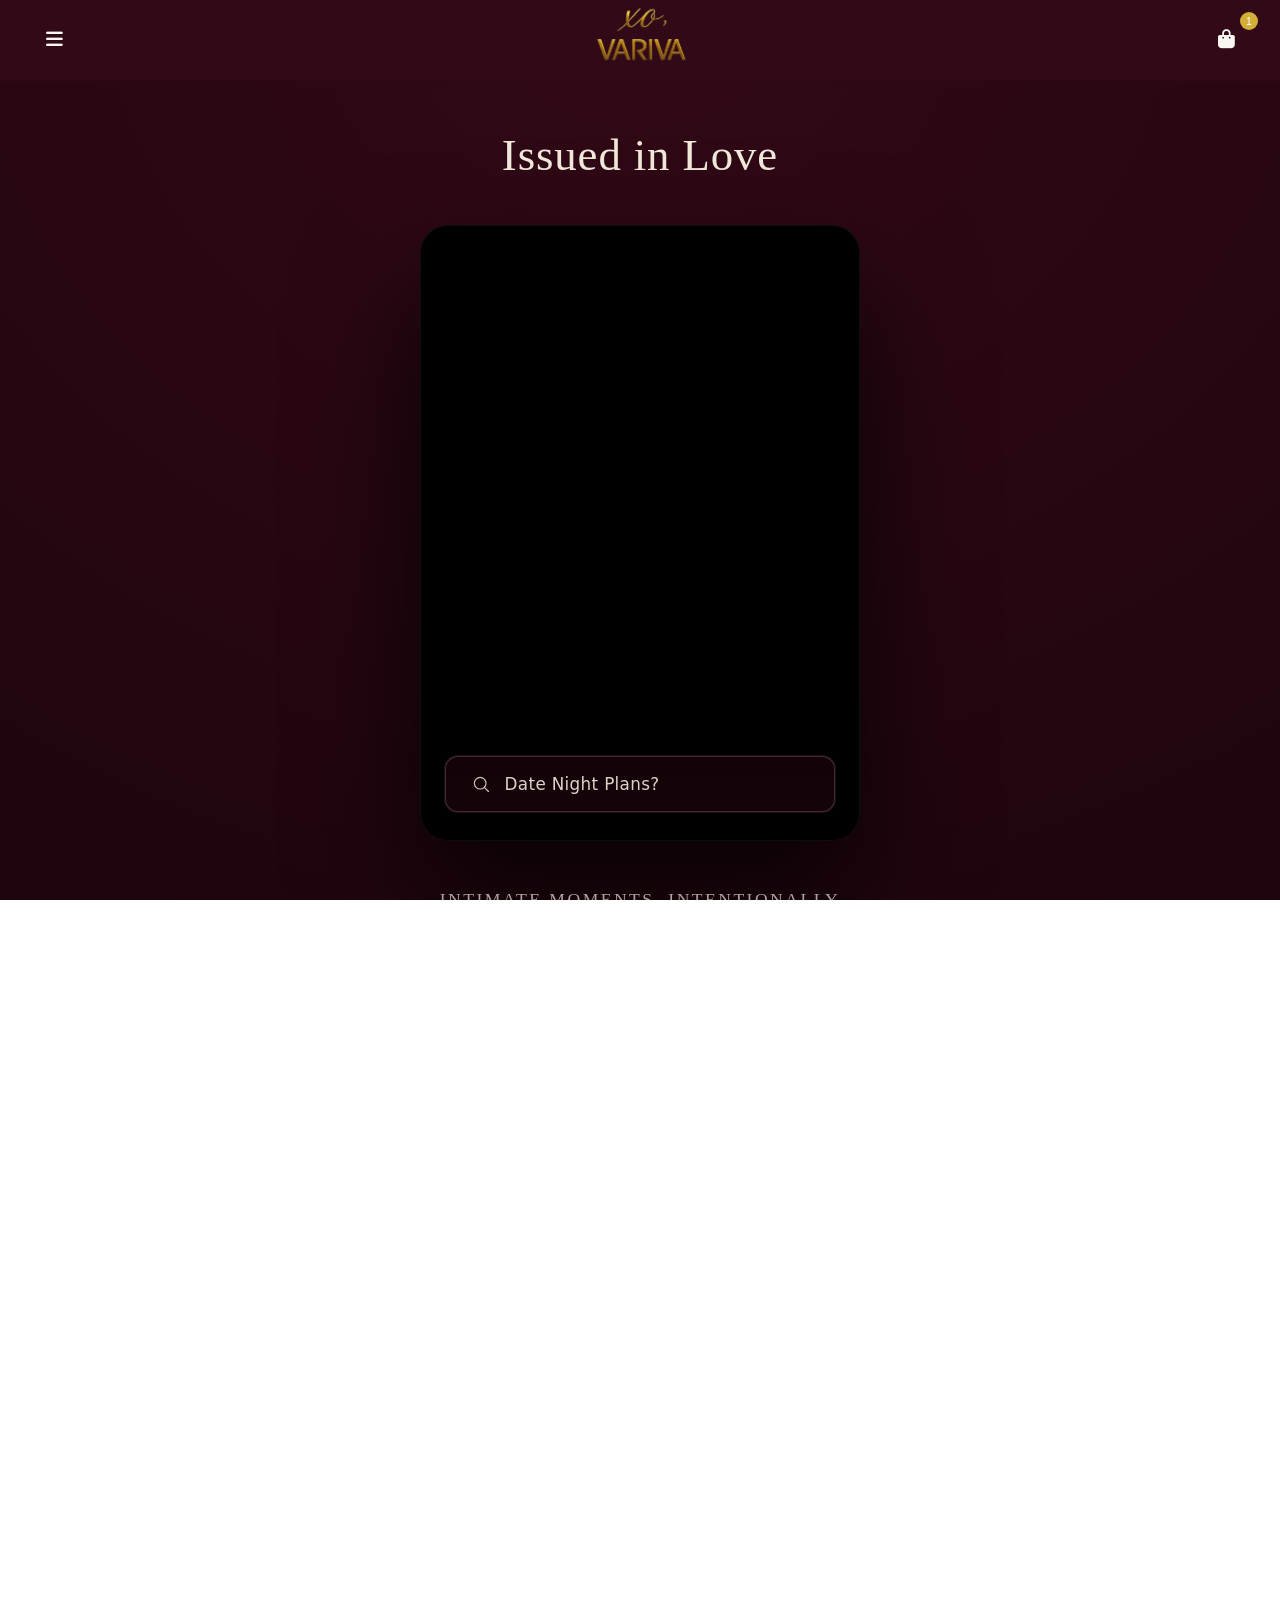
==== commit 12fb56dd: "comm" ====
--- a/index.html
+++ b/index.html
@@ -388,7 +388,7 @@
 
 .logo-icon {
     margin-top: auto;       /* PRESERVED */
-    height: 75px;          /* PRESERVED */
+    height: 65px;          /* PRESERVED */
     display: block;
 }
 
@@ -463,7 +463,7 @@
 
     .logo-icon {
         margin-top: auto;
-        height: 65px; /* UNCHANGED */
+        height: 55px; /* UNCHANGED */
     }
 }
 
--- a/css/style.css
+++ b/css/style.css
@@ -1362,7 +1362,7 @@
         text-align: center;
         width: 180px;
         margin-top: -70px;
-        height: 70px;      /* Better fit on phones */
+        height: 50px;      /* Better fit on phones */
     }
 
     .footer-brand {
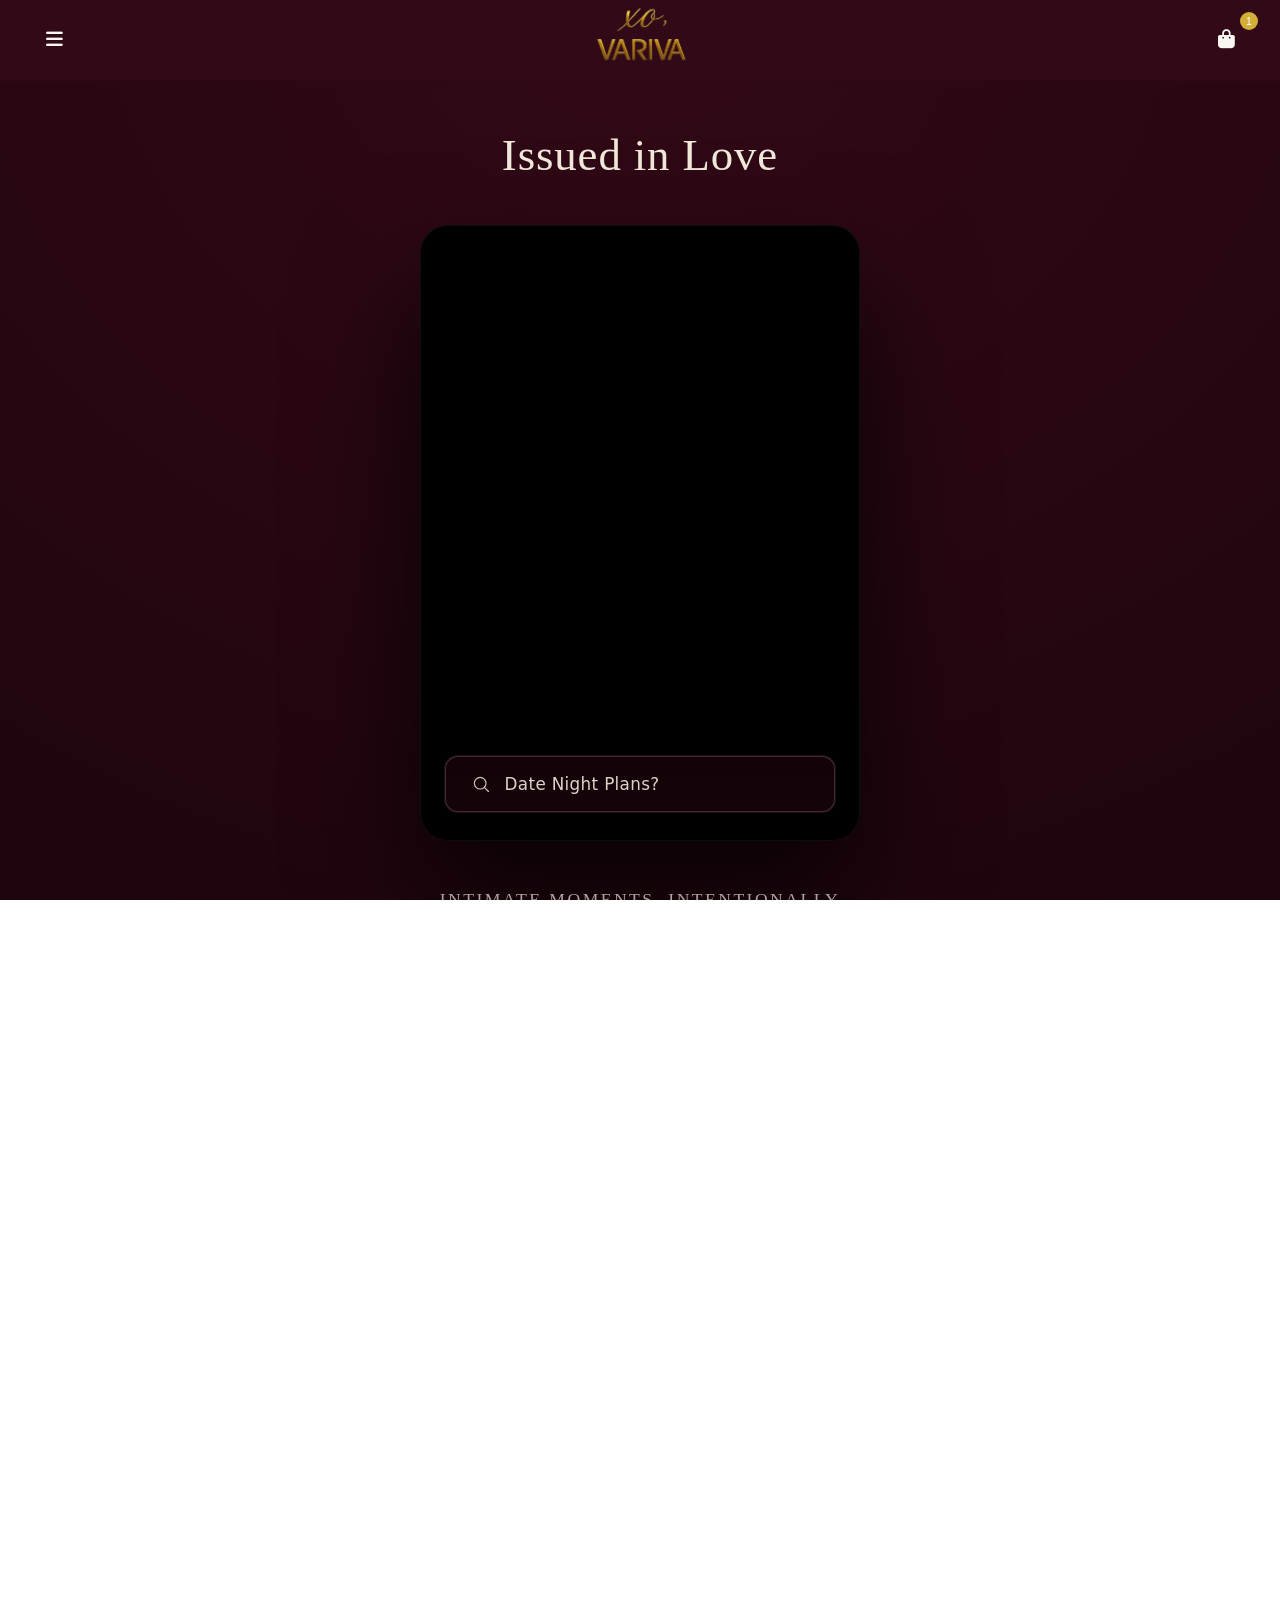
==== commit a8c24658: "finalC" ====
--- a/index.html
+++ b/index.html
@@ -1174,83 +1174,83 @@
 
 <section class="purchase-section" id="purchase">
 
-    <!-- TOP CENTER WHATSAPP CTA -->
-    <a href="#" onclick="openWhatsApp(cartState.items[0].quantity)"
-       style="
-        position: absolute;
-        top: clamp(1rem, 2.5vw, 1.8rem);
-        left: 50%;
-        transform: translateX(-50%);
-        display: inline-flex;
-        align-items: center;
-        gap: clamp(8px, 2vw, 10px);
-        padding: clamp(9px, 2.5vw, 12px) clamp(18px, 4vw, 26px);
-        background: linear-gradient(135deg,#075e54,#054c44);
-        color: #eafaf6;
-        font-family: 'Manrope', system-ui, sans-serif;
-        font-size: clamp(0.75rem, 2.8vw, 0.85rem);
-        letter-spacing: 0.12em;
-        text-transform: uppercase;
-        text-decoration: none;
-        border-radius: 999px;
-        box-shadow:
-            0 10px 26px rgba(0,0,0,0.38),
-            inset 0 0 0 1px rgba(255,255,255,0.14);
-        z-index: 30;
-        white-space: nowrap;
-    ">
-        <i class="fab fa-whatsapp" style="font-size: clamp(0.9rem, 3vw, 1rem);"></i>
-        Chat on WhatsApp
-    </a>
-
-    <div class="section-container">
-        <div class="purchase-content">
-
-            <!-- IMAGE SIDE -->
-            <div class="purchase-image-wrap">
-
-                <div class="purchase-image">
-                    <img id="mainPurchaseImage" src="main.jpg" alt="Issued in Love">
-                </div>
-
-                <div class="purchase-thumbs" id="purchaseSuggestions"></div>
-            </div>
-
-            <!-- DETAILS -->
-            <div class="purchase-details">
-
-                <h2 class="purchase-title">Issued in Love</h2>
-                <p class="purchase-price">Rs.1850</p>
-
-                <p class="purchase-description"></p>
-
-                <div class="purchase-features"></div>
-
-                <div class="quantity-selector purchase-qty">
-                    <span>Quantity:</span>
-                    <div class="qty-controls">
-                        <button class="qty-btn minus">-</button>
-                        <span class="qty-value">1</span>
-                        <button class="qty-btn plus">+</button>
-                    </div>
-                </div>
-
-                <button class="purchase-cta" id="purchaseCta">
-                    <i class="fab fa-whatsapp"></i>
-                    Buy on WhatsApp
-                </button>
-
-                <p class="purchase-note">
-                    You'll be redirected to WhatsApp to complete your purchase with personalized assistance.
-                </p>
-
-            </div>
-
-        </div>
+<!-- TOP CENTER WHATSAPP CTA -->
+<a href="#" onclick="openWhatsApp(cartState.items[0].quantity)"
+   style="
+    position: absolute;
+    top: clamp(1rem, 2.5vw, 1.8rem);
+    left: 50%;
+    transform: translateX(-50%);
+    display: inline-flex;
+    align-items: center;
+    gap: clamp(8px, 2vw, 10px);
+    padding: clamp(9px, 2.5vw, 12px) clamp(18px, 4vw, 26px);
+    background: linear-gradient(135deg,#075e54,#054c44);
+    color: #eafaf6;
+    font-family: 'Manrope', system-ui, sans-serif;
+    font-size: clamp(0.75rem, 2.8vw, 0.85rem);
+    letter-spacing: 0.12em;
+    text-transform: uppercase;
+    text-decoration: none;
+    border-radius: 999px;
+    box-shadow:
+        0 10px 26px rgba(0,0,0,0.38),
+        inset 0 0 0 1px rgba(255,255,255,0.14);
+    z-index: 30;
+    white-space: nowrap;
+">
+    <i class="fab fa-whatsapp"></i>
+    Chat on WhatsApp
+</a>
+
+<div class="section-container">
+<div class="purchase-content">
+
+<!-- IMAGE SIDE -->
+<div class="purchase-image-wrap">
+
+    <div class="purchase-image">
+        <img id="mainPurchaseImage" src="main.jpg" alt="Issued in Love">
     </div>
+
+    <div class="purchase-thumbs" id="purchaseSuggestions"></div>
+
+</div>
+
+<!-- DETAILS -->
+<div class="purchase-details">
+
+<h2 class="purchase-title">Issued in Love</h2>
+<p class="purchase-price">Rs.1850</p>
+
+<p class="purchase-description"></p>
+
+<div class="quantity-selector purchase-qty">
+    <span>Quantity:</span>
+    <div class="qty-controls">
+        <button class="qty-btn minus">-</button>
+        <span class="qty-value">1</span>
+        <button class="qty-btn plus">+</button>
+    </div>
+</div>
+
+<button class="purchase-cta" id="purchaseCta">
+    <i class="fab fa-whatsapp"></i>
+    Buy on WhatsApp
+</button>
+
+<p class="purchase-note">
+    You'll be redirected to WhatsApp to complete your purchase with personalized assistance.
+</p>
+
+</div>
+
+</div>
+</div>
 </section>
 
 <style>
+
 .purchase-image-wrap {
     display: flex;
     flex-direction: column;
@@ -1279,7 +1279,7 @@
     transform: scale(1.04);
 }
 
-/* LOCK MAIN IMAGE SIZE */
+/* MAIN IMAGE */
 .purchase-image {
     width: 100%;
     max-width: 420px;
@@ -1296,12 +1296,13 @@
     width: 100%;
     height: 100%;
     object-fit: cover;
-    display: block;
-}
-
-/* DESCRIPTION FORMAT FIX */
+}
+
+/* DESCRIPTION FORMAT */
 .purchase-description {
     white-space: pre-line;
+    line-height: 1.6;
+    margin-bottom: 1.5rem;
 }
 
 /* MOBILE */
@@ -1310,19 +1311,21 @@
         max-width: 100%;
     }
 }
+
 </style>
 
 <script>
-/* PURCHASE SECTION – SUGGESTION LOGIC */
+/* PURCHASE SECTION – CLEAN VERSION */
 document.addEventListener('DOMContentLoaded', () => {
 
-    const products = [
-        {
-            img: '85931.jpg',
-            title: 'Issued in Love',
-            price: 'Rs.1850',
-            priceValue: 1850,
-            desc: `Date nights work better when there’s less pressure to get them right.
+const products = [
+
+{
+    img: '85931.jpg',
+    title: 'Issued in Love',
+    price: 'Rs.1850',
+    priceValue: 1850,
+    desc: `Date nights work better when there’s less pressure to get them right.
 
 This game is for couples who want to spend quality time together without overthinking the plan.
 
@@ -1335,20 +1338,15 @@
 Each coupon reveals a simple activity to do together. Some are playful, some romantic, some quietly comforting, all focused on connection.
 
 Because love doesn’t need grand gestures.
-Just a reason to begin.`,
-            features: [
-                '24 curated connection prompts',
-                'Premium matte finish cards',
-                'Luxury gift packaging',
-                'Digital guide included'
-            ]
-        },
-        {
-            img: '85923.jpg',
-            title: 'Issued in Love',
-            price: 'Rs.1850',
-            priceValue: 1850,
-            desc: `Date nights work better when there’s less pressure to get them right.
+Just a reason to begin.`
+},
+
+{
+    img: '85931.jpg',
+    title: 'Issued in Love',
+    price: 'Rs.1850',
+    priceValue: 1850,
+    desc: `Date nights work better when there’s less pressure to get them right.
 
 This game is for couples who want to spend quality time together without overthinking the plan.
 
@@ -1361,20 +1359,15 @@
 Each coupon reveals a simple activity to do together. Some are playful, some romantic, some quietly comforting, all focused on connection.
 
 Because love doesn’t need grand gestures.
-Just a reason to begin.`,
-            features: [
-                '24 curated connection prompts',
-                'Premium matte finish cards',
-                'Luxury gift packaging',
-                'Digital guide included'
-            ]
-        },
-        {
-            img: '85928.jpg',
-            title: 'Issued in Love',
-            price: 'Rs.1850',
-            priceValue: 1850,
-            desc: `Date nights work better when there’s less pressure to get them right.
+Just a reason to begin.`
+},
+
+{
+    img: '85931.jpg',
+    title: 'Issued in Love',
+    price: 'Rs.1850',
+    priceValue: 1850,
+    desc: `Date nights work better when there’s less pressure to get them right.
 
 This game is for couples who want to spend quality time together without overthinking the plan.
 
@@ -1387,20 +1380,15 @@
 Each coupon reveals a simple activity to do together. Some are playful, some romantic, some quietly comforting, all focused on connection.
 
 Because love doesn’t need grand gestures.
-Just a reason to begin.`,
-            features: [
-                '24 curated connection prompts',
-                'Premium matte finish cards',
-                'Luxury gift packaging',
-                'Digital guide included'
-            ]
-        },
-        {
-            img: '85920.jpg',
-            title: 'Issued in Love',
-            price: 'Rs.1850',
-            priceValue: 1850,
-            desc: `Date nights work better when there’s less pressure to get them right.
+Just a reason to begin.`
+},
+
+{
+    img: '85931.jpg',
+    title: 'Issued in Love',
+    price: 'Rs.1850',
+    priceValue: 1850,
+    desc: `Date nights work better when there’s less pressure to get them right.
 
 This game is for couples who want to spend quality time together without overthinking the plan.
 
@@ -1413,76 +1401,68 @@
 Each coupon reveals a simple activity to do together. Some are playful, some romantic, some quietly comforting, all focused on connection.
 
 Because love doesn’t need grand gestures.
-Just a reason to begin.`,
-            features: [
-                '24 curated connection prompts',
-                'Premium matte finish cards',
-                'Luxury gift packaging',
-                'Digital guide included'
-            ]
-        }
-    ];
-
-    let activeIndex = 0;
-
-    const mainImage = document.getElementById('mainPurchaseImage');
-    const title = document.querySelector('.purchase-title');
-    const price = document.querySelector('.purchase-price');
-    const desc = document.querySelector('.purchase-description');
-    const featuresWrap = document.querySelector('.purchase-features');
-    const suggestionsWrap = document.getElementById('purchaseSuggestions');
-
-    function renderMain() {
-        const p = products[activeIndex];
-
-        // UI updates
-        mainImage.src = p.img;
-        title.textContent = p.title;
-        price.textContent = p.price;
-        desc.textContent = p.desc;
-
-        // 🔥 CART STATE SYNC (PRESERVED)
-        if (window.cartState && cartState.items[0]) {
-            cartState.items[0].name = p.title;
-            cartState.items[0].price = p.priceValue;
-            cartState.items[0].image = p.img;
-
-            cartState.total = calculateTotal();
-            updateCartUI();
-        }
-
-        // Features
-        featuresWrap.innerHTML = '';
-        p.features.forEach(f => {
-            const div = document.createElement('div');
-            div.className = 'feature revealed';
-            div.innerHTML = `<i class="fas fa-check"></i><span>${f}</span>`;
-            featuresWrap.appendChild(div);
-        });
-    }
-
-    function renderSuggestions() {
-        suggestionsWrap.innerHTML = '';
-
-        products.forEach((p, i) => {
-            if (i === activeIndex) return;
-
-            const img = document.createElement('img');
-            img.src = p.img;
-            img.alt = p.title;
-
-            img.addEventListener('click', () => {
-                activeIndex = i;
-                renderMain();
-                renderSuggestions();
-            });
-
-            suggestionsWrap.appendChild(img);
-        });
-    }
-
-    renderMain();
-    renderSuggestions();
+Just a reason to begin.`
+}
+
+];
+
+let activeIndex = 0;
+
+const mainImage = document.getElementById('mainPurchaseImage');
+const title = document.querySelector('.purchase-title');
+const price = document.querySelector('.purchase-price');
+const desc = document.querySelector('.purchase-description');
+const suggestionsWrap = document.getElementById('purchaseSuggestions');
+
+function renderMain() {
+
+const p = products[activeIndex];
+
+mainImage.src = p.img;
+title.textContent = p.title;
+price.textContent = p.price;
+desc.textContent = p.desc;
+
+/* CART SYNC (PRESERVED) */
+if (window.cartState && cartState.items[0]) {
+
+    cartState.items[0].name = p.title;
+    cartState.items[0].price = p.priceValue;
+    cartState.items[0].image = p.img;
+
+    cartState.total = calculateTotal();
+    updateCartUI();
+}
+
+}
+
+function renderSuggestions() {
+
+suggestionsWrap.innerHTML = '';
+
+products.forEach((p, i) => {
+
+    if (i === activeIndex) return;
+
+    const img = document.createElement('img');
+
+    img.src = p.img;
+    img.alt = p.title;
+
+    img.addEventListener('click', () => {
+        activeIndex = i;
+        renderMain();
+        renderSuggestions();
+    });
+
+    suggestionsWrap.appendChild(img);
+});
+
+}
+
+renderMain();
+renderSuggestions();
+
 });
 </script>
 
@@ -1532,8 +1512,9 @@
 
   </div>
 </section>
+
 <style>
-  @import url('https://fonts.googleapis.com/css2?family=Playfair+Display:wght@600;700&family=Inter:wght@400;500;600&display=swap');
+@import url('https://fonts.googleapis.com/css2?family=Playfair+Display:wght@600;700&family=Inter:wght@400;500;600&display=swap');
 
 :root {
   --maroon: #5a0f1b;
@@ -1551,7 +1532,12 @@
   min-height: 360px;
   padding: 90px 20px;
 
-  background: linear-gradient(135deg, var(--ivory), #ffffff);
+  /* REVERSED: DARK BACKGROUND */
+  background: linear-gradient(
+    135deg,
+    var(--maroon-dark),
+    var(--maroon)
+  );
 
   display: flex;
   justify-content: center;
@@ -1567,17 +1553,20 @@
   width: 100%;
   max-width: 1100px;
 
-  background: rgba(255,255,255,0.95);
+  /* REVERSED: DARK GLASS CARD */
+  background: rgba(58,11,18,0.92);
+
   border-radius: 24px;
 
   padding: 64px 64px;
 
-  box-shadow: 0 30px 70px rgba(0,0,0,0.15);
-  border: 1px solid rgba(90,15,27,0.15);
+  box-shadow: 0 30px 70px rgba(0,0,0,0.45);
+
+  /* Light border for contrast */
+  border: 1px solid rgba(250,247,243,0.18);
 
   overflow: hidden;
 
-  /* Reveal */
   opacity: 0;
   transform: translateY(50px) scale(0.97);
   transition: all 1.2s cubic-bezier(.16,1,.3,1);
@@ -1596,10 +1585,11 @@
   position: absolute;
   inset: -40%;
 
+  /* Lighter sweep */
   background: linear-gradient(
     120deg,
     transparent 40%,
-    rgba(90,15,27,0.08),
+    rgba(250,247,243,0.08),
     transparent 60%
   );
 
@@ -1655,21 +1645,22 @@
   }
 }
 
-/* TEXT */
+/* TEXT (REVERSED TO IVORY) */
 .vf-tag {
   font-family: 'Inter', sans-serif;
   font-size: 12px;
   letter-spacing: 2px;
   text-transform: uppercase;
   font-weight: 600;
-  color: var(--maroon);
+  color: var(--ivory);
   margin-bottom: 12px;
+  opacity: 0.85;
 }
 
 .vf-title {
   font-family: 'Playfair Display', serif;
   font-size: 48px;
-  color: var(--maroon-dark);
+  color: var(--ivory);
   margin: 0 0 14px;
   line-height: 1.15;
 }
@@ -1678,22 +1669,27 @@
   font-family: 'Inter', sans-serif;
   font-size: 16px;
   line-height: 1.6;
-  color: #1f1f1f;
+  color: rgba(250,247,243,0.9);
   margin-bottom: 16px;
 }
 
 .vf-subtitle strong {
-  color: var(--maroon);
+  color: #ffffff;
 }
 
 .vf-note {
   font-family: 'Inter', sans-serif;
   font-size: 13px;
   font-weight: 500;
-  color: var(--maroon);
+
+  color: var(--ivory);
+
   padding: 6px 14px;
-  border: 1px solid rgba(90,15,27,0.25);
+
+  border: 1px solid rgba(250,247,243,0.35);
+
   border-radius: 20px;
+
   display: inline-block;
 }
 
@@ -1701,7 +1697,7 @@
 @media (hover: hover) {
   .vf-container:hover {
     transform: translateY(-4px) scale(1.01);
-    box-shadow: 0 40px 80px rgba(0,0,0,0.18);
+    box-shadow: 0 40px 80px rgba(0,0,0,0.6);
   }
 }
 
@@ -1711,20 +1707,17 @@
 
 @media (max-width: 768px) {
 
-  /* Section smaller */
   .valentine-feature {
-    min-height: 140px;       /* About 1/3 */
+    min-height: 140px;
     padding: 24px 12px;
   }
 
-  /* Card compact */
   .vf-container {
     min-height: 110px;
-    padding: 18px 18px;
+    padding: 18px;
     border-radius: 14px;
   }
 
-  /* Content tighter */
   .vf-content {
     max-width: 100%;
   }
@@ -1751,9 +1744,8 @@
     padding: 4px 10px;
   }
 }
-
-
 </style>
+
 <script>
 const vfObserver = new IntersectionObserver(
   entries => {
@@ -1770,6 +1762,7 @@
   vfObserver.observe(el);
 });
 </script>
+
 
 
 
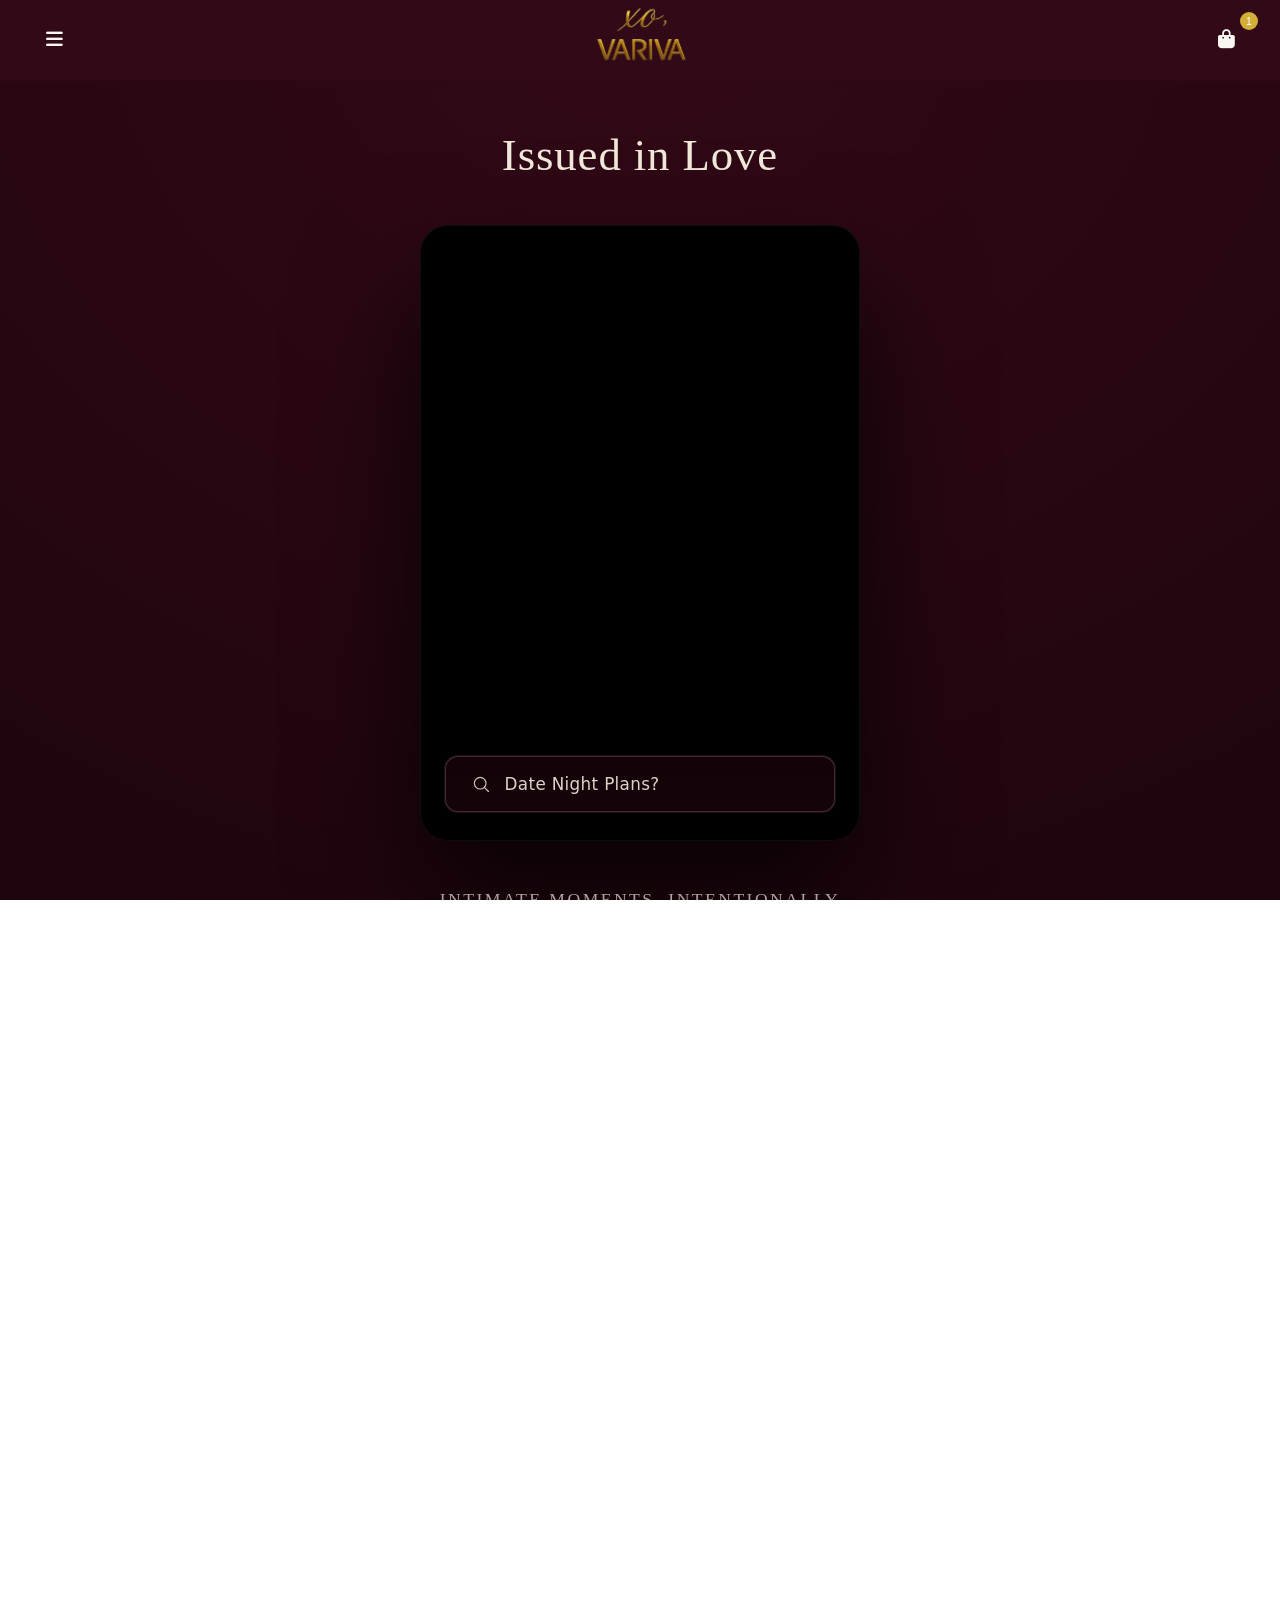
==== commit 1303c20a: "commit" ====
--- a/index.html
+++ b/index.html
@@ -671,7 +671,7 @@
         <!-- Post-Video Content -->
         <div class="dm-post-video">
             <div class="dm-edits-line">
-                <span class="dm-edits-text">The Valentine Edit</span>
+                <span class="dm-edits-text">The Valentine's Edit</span>
             </div>
         </div>
 
@@ -1221,7 +1221,7 @@
 <div class="purchase-details">
 
 <h2 class="purchase-title">Issued in Love</h2>
-<p class="purchase-price">Rs.1850</p>
+<p class="purchase-price" style="font-size:20px;">Rs.1850</p>
 
 <p class="purchase-description"></p>
 
@@ -1330,7 +1330,7 @@
 This game is for couples who want to spend quality time together without overthinking the plan.
 
 • No long prep or complicated ideas
-• No pressure to perform or get it perfect
+• No pressure or get it perfect
 • 24 coupons with a mix of small moments and bigger shared experiences
 
 One coupon at a time, one week at a time.
@@ -1342,7 +1342,7 @@
 },
 
 {
-    img: '85931.jpg',
+    img: '85920.jpg',
     title: 'Issued in Love',
     price: 'Rs.1850',
     priceValue: 1850,
@@ -1351,7 +1351,7 @@
 This game is for couples who want to spend quality time together without overthinking the plan.
 
 • No long prep or complicated ideas
-• No pressure to perform or get it perfect
+• No pressure or get it perfect
 • 24 coupons with a mix of small moments and bigger shared experiences
 
 One coupon at a time, one week at a time.
@@ -1363,7 +1363,7 @@
 },
 
 {
-    img: '85931.jpg',
+    img: '85923.jpg',
     title: 'Issued in Love',
     price: 'Rs.1850',
     priceValue: 1850,
@@ -1372,7 +1372,7 @@
 This game is for couples who want to spend quality time together without overthinking the plan.
 
 • No long prep or complicated ideas
-• No pressure to perform or get it perfect
+• No pressure or get it perfect
 • 24 coupons with a mix of small moments and bigger shared experiences
 
 One coupon at a time, one week at a time.
@@ -1384,7 +1384,7 @@
 },
 
 {
-    img: '85931.jpg',
+    img: '85928.jpg',
     title: 'Issued in Love',
     price: 'Rs.1850',
     priceValue: 1850,
@@ -1393,7 +1393,7 @@
 This game is for couples who want to spend quality time together without overthinking the plan.
 
 • No long prep or complicated ideas
-• No pressure to perform or get it perfect
+• No pressur or get it perfect
 • 24 coupons with a mix of small moments and bigger shared experiences
 
 One coupon at a time, one week at a time.
@@ -1526,17 +1526,16 @@
   box-sizing: border-box;
 }
 
-/* SECTION */
+/* SECTION = DARK MAROON */
 .valentine-feature {
   width: 100%;
   min-height: 360px;
   padding: 90px 20px;
 
-  /* REVERSED: DARK BACKGROUND */
   background: linear-gradient(
     135deg,
     var(--maroon-dark),
-    var(--maroon)
+    #22070d
   );
 
   display: flex;
@@ -1546,24 +1545,22 @@
   overflow: hidden;
 }
 
-/* CARD */
+/* CARD = IVORY */
 .vf-container {
   position: relative;
 
   width: 100%;
   max-width: 1100px;
 
-  /* REVERSED: DARK GLASS CARD */
-  background: rgba(58,11,18,0.92);
+  background: var(--ivory);
 
   border-radius: 24px;
 
-  padding: 64px 64px;
+  padding: 64px;
 
   box-shadow: 0 30px 70px rgba(0,0,0,0.45);
 
-  /* Light border for contrast */
-  border: 1px solid rgba(250,247,243,0.18);
+  border: 1px solid rgba(90,15,27,0.15);
 
   overflow: hidden;
 
@@ -1585,11 +1582,10 @@
   position: absolute;
   inset: -40%;
 
-  /* Lighter sweep */
   background: linear-gradient(
     120deg,
     transparent 40%,
-    rgba(250,247,243,0.08),
+    rgba(90,15,27,0.08),
     transparent 60%
   );
 
@@ -1645,22 +1641,25 @@
   }
 }
 
-/* TEXT (REVERSED TO IVORY) */
+/* TEXT = MAROON */
 .vf-tag {
   font-family: 'Inter', sans-serif;
   font-size: 12px;
   letter-spacing: 2px;
   text-transform: uppercase;
   font-weight: 600;
-  color: var(--ivory);
+
+  color: var(--maroon);
+
   margin-bottom: 12px;
-  opacity: 0.85;
 }
 
 .vf-title {
   font-family: 'Playfair Display', serif;
   font-size: 48px;
-  color: var(--ivory);
+
+  color: var(--maroon-dark);
+
   margin: 0 0 14px;
   line-height: 1.15;
 }
@@ -1669,12 +1668,14 @@
   font-family: 'Inter', sans-serif;
   font-size: 16px;
   line-height: 1.6;
-  color: rgba(250,247,243,0.9);
+
+  color: #2a0b12;
+
   margin-bottom: 16px;
 }
 
 .vf-subtitle strong {
-  color: #ffffff;
+  color: var(--maroon);
 }
 
 .vf-note {
@@ -1682,11 +1683,11 @@
   font-size: 13px;
   font-weight: 500;
 
-  color: var(--ivory);
+  color: var(--maroon);
 
   padding: 6px 14px;
 
-  border: 1px solid rgba(250,247,243,0.35);
+  border: 1px solid rgba(90,15,27,0.3);
 
   border-radius: 20px;
 
@@ -1697,14 +1698,11 @@
 @media (hover: hover) {
   .vf-container:hover {
     transform: translateY(-4px) scale(1.01);
-    box-shadow: 0 40px 80px rgba(0,0,0,0.6);
+    box-shadow: 0 40px 80px rgba(0,0,0,0.55);
   }
 }
 
-/* ========================= */
-/* MOBILE = SMALL RECTANGLE */
-/* ========================= */
-
+/* MOBILE */
 @media (max-width: 768px) {
 
   .valentine-feature {
